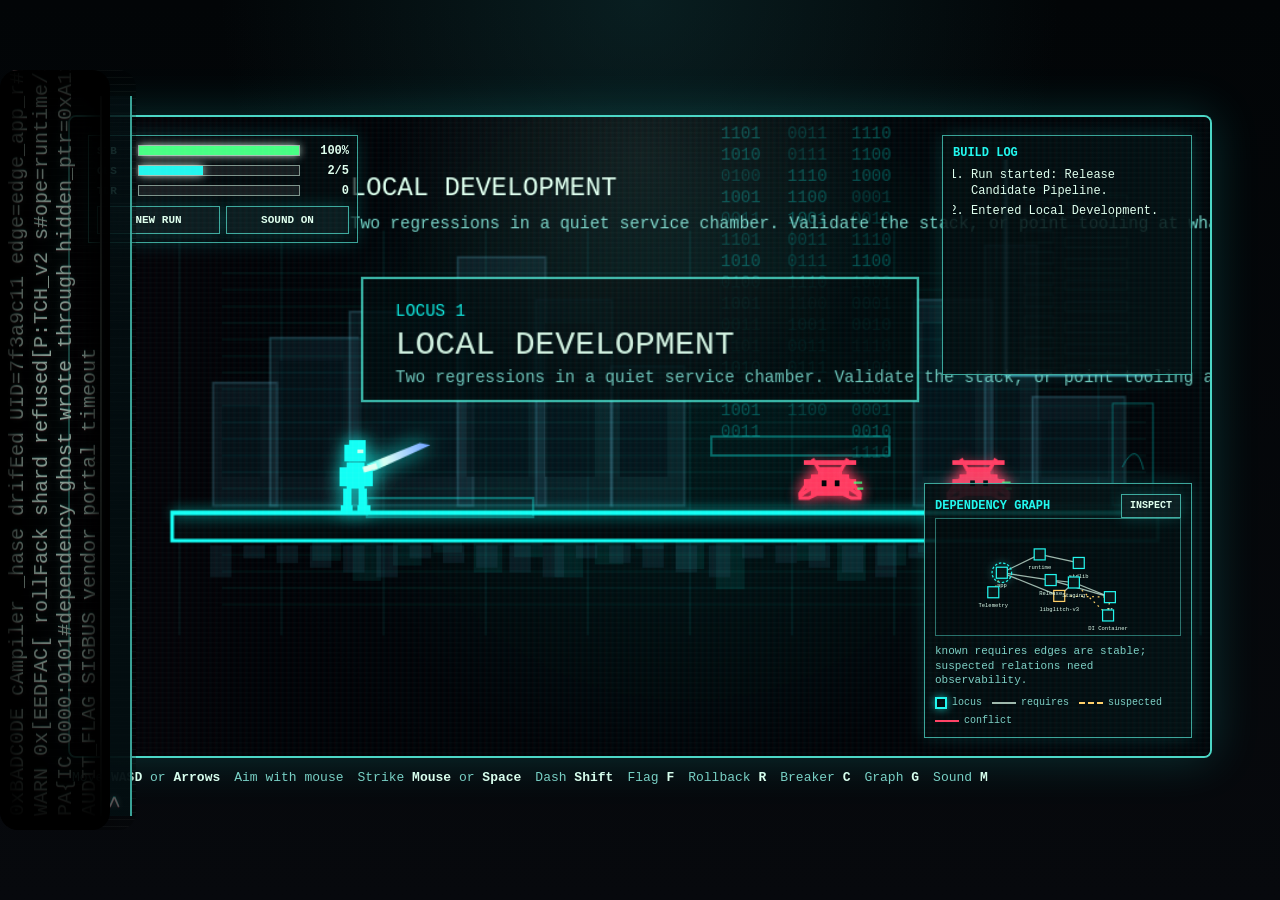
==== index.html @ 36b99f3a "carousel/console-feel work" ====
<!doctype html>
<html lang="en">
  <head>
    <meta charset="utf-8">
    <meta name="viewport" content="width=device-width, initial-scale=1">
    <title>Dependency Hell: First Slice</title>
    <link rel="stylesheet" href="./styles/game.css">
  </head>
  <body>
    <aside class="side-error-rail" aria-hidden="true">
      <div class="side-error-lines">
        <span>0xDEADBEEF 000 0100 SEGFAULT (SIGSEGV) at PTR exception *0A000000 BITBLT_23ff</span>
        <span>NULL_POINTER Exception *0A000000 UID0 H4X0R:'kill -9' stacktrace=5m45h3d1</span>
        <span>0xC4F3B4B3 0x0031337 core dump heap walk unstable module=libglitch_v3</span>
        <span>CRITICAL_ERROR![STACK_5m45h3d1] </span>
      </div>
      <div class="side-error-prompt">safe_mode&gt;</div>
    </aside>
    <main class="shell" aria-label="Dependency Hell first playable slice">
      <section class="stage">
        <canvas id="game" width="960" height="540" aria-label="Side-view combat room"></canvas>
        <div class="scanlines" aria-hidden="true"></div>

        <aside class="log-panel" aria-label="Run event log">
          <div class="panel-title">BUILD LOG</div>
          <ol id="eventLog"></ol>
        </aside>

        <section class="hud" aria-label="Run state">
          <div class="meter">
            <span title="Stability">STB</span>
            <div class="track"><i id="stabilityBar"></i></div>
            <b id="stabilityValue">100%</b>
          </div>
          <div class="meter info">
            <span title="Observability">OBS</span>
            <div class="track"><i id="observabilityBar"></i></div>
            <b id="observabilityValue">2</b>
          </div>
          <div class="meter debt">
            <span title="Technical Debt Ratio">TDR</span>
            <div class="track"><i id="debtBar"></i></div>
            <b id="debtValue">0</b>
          </div>
          <div class="hud-buttons">
            <button id="restartButton" type="button" title="Start a new run">NEW RUN</button>
            <button id="muteButton" type="button" title="Toggle sound (M)" aria-pressed="false">SOUND ON</button>
          </div>
        </section>

        <aside class="graph-card" aria-label="Dependency graph">
          <div class="panel-row">
            <div class="panel-title">DEPENDENCY GRAPH</div>
            <button id="graphInspectButton" type="button" title="Inspect graph">INSPECT</button>
          </div>
          <svg id="graphSvg" viewBox="0 0 280 190" role="img" aria-label="Current dependency graph"></svg>
          <p id="graphCaption">app requires runtime. unknown edge suspected.</p>
          <div class="graph-legend compact" aria-label="Graph visual key">
            <span><i class="legend-node current"></i>locus</span>
            <span><i class="legend-edge requires"></i>requires</span>
            <span><i class="legend-edge suspected"></i>suspected</span>
            <span><i class="legend-edge conflicts"></i>conflict</span>
          </div>
        </aside>

        <section id="graphOverlay" class="overlay hidden" aria-label="Graph inspection">
          <div class="graph-frame">
            <header class="graph-header">
              <div>
                <p class="kicker">PAUSED GRAPH VIEW</p>
                <h1>Graph Trace</h1>
              </div>
              <button id="graphCloseButton" type="button">CLOSE</button>
            </header>
            <div class="graph-legend" aria-label="Graph relation visual key">
              <span><i class="legend-node current"></i>current locus</span>
              <span><i class="legend-node risk"></i>risky node</span>
              <span><i class="legend-node hazard"></i>incident node</span>
              <span><i class="legend-edge requires"></i>requires</span>
              <span><i class="legend-edge observes"></i>observes</span>
              <span><i class="legend-edge patches"></i>patches</span>
              <span><i class="legend-edge flags"></i>flags</span>
              <span><i class="legend-edge pins"></i>pins</span>
              <span><i class="legend-edge isolates"></i>isolates</span>
              <span><i class="legend-edge infects"></i>infects</span>
              <span><i class="legend-edge suspected"></i>suspected</span>
              <span><i class="legend-edge hidden"></i>hidden</span>
              <span><i class="legend-edge conflicts"></i>conflict</span>
            </div>
            <div class="graph-inspector">
              <svg id="pauseGraphSvg" viewBox="0 0 280 190" role="img" aria-label="Inspectable dependency graph"></svg>
              <aside id="graphDetails" class="graph-details" aria-live="polite">
                <h2>Select a node or edge.</h2>
                <p>Click graph entities to inspect relation, visibility, tags, and matching run-log facts.</p>
              </aside>
            </div>
          </div>
        </section>

        <section id="routeOverlay" class="overlay hidden" aria-label="Route selection">
          <div class="route-frame">
            <header>
              <p class="kicker">GRAPH ROUTE</p>
              <h1>Select next locus.</h1>
              <p id="routePrompt">Choose an exit through the dependency topology.</p>
            </header>
            <div class="route-layout">
              <svg id="routeGraphSvg" viewBox="0 0 280 190" role="img" aria-label="Route map"></svg>
              <div id="routeChoices" class="route-choices"></div>
            </div>
          </div>
        </section>

        <section id="incidentOverlay" class="overlay hidden" aria-label="Incident triage">
          <div class="route-frame">
            <header>
              <p class="kicker">INCIDENT TRIAGE</p>
              <h1 id="incidentTitle">Incident</h1>
              <p id="incidentBlurb">A consequence arrived.</p>
            </header>
            <div id="incidentChoices" class="route-choices"></div>
          </div>
        </section>

        <section id="choiceOverlay" class="overlay hidden" aria-label="Package selection">
          <div class="choice-frame">
            <div class="choice-titlebar">
              <span class="ct-dot" aria-hidden="true"></span>
              <span class="ct-path"><b>libglitch-v3</b> :: upgrade shell</span>
              <span class="ct-pad" id="choicePad"><i aria-hidden="true"></i>PAD</span>
            </div>
            <div class="choice-header">
              <p class="kicker">&gt; UPGRADE PATH</p>
              <h1>Select one package to patch libglitch-v3.</h1>
              <p id="choicePrompt">Cycle packages to preview each graph mutation. The graph keeps the receipt.</p>
            </div>
            <div class="choice-layout">
              <aside class="choice-graph" aria-label="Package graph preview">
                <div class="panel-title">MUTATION PREVIEW</div>
                <svg id="choiceGraphSvg" viewBox="0 0 280 190" role="img" aria-label="Previewed package mutation"></svg>
                <p id="choiceGraphCaption">Cycle a package to preview its graph mutation.</p>
                <div class="graph-legend compact" aria-label="Preview visual key">
                  <span><i class="legend-edge preview"></i>new relation</span>
                  <span><i class="legend-node preview"></i>new node</span>
                  <span><i class="legend-edge suspected"></i>suspected</span>
                  <span><i class="legend-edge conflicts"></i>conflict</span>
                </div>
              </aside>
              <div class="carousel-col">
                <div class="rail-top">
                  <span class="pill">
                    <button class="chev" id="choiceChevL" type="button" aria-label="Previous package">&#9666;</button>
                    <span><span class="cur" id="choicePillCur">01</span> / <span id="choicePillTot">04</span></span>
                    <button class="chev" id="choiceChevR" type="button" aria-label="Next package">&#9656;</button>
                    <span class="dots" id="choiceDots" aria-hidden="true"></span>
                  </span>
                </div>
                <div class="carousel-stage" id="choiceStage">
                  <button class="c-arrow l" id="choiceArrowL" type="button" aria-label="Previous">&#9666;</button>
                  <button class="c-arrow r" id="choiceArrowR" type="button" aria-label="Next">&#9656;</button>
                  <div id="packageChoices" class="choices" role="listbox" aria-label="Offered packages"></div>
                </div>
                <div class="choice-legend" aria-hidden="true">
                  <span class="k g-x"><i class="glyph">&#10005;</i> INSTALL</span>
                  <span class="k g-t"><i class="glyph">&#9651;</i> READ</span>
                  <span class="k"><i class="glyph lr">L1/R1</i> CYCLE</span>
                  <span class="keys">&#8592; &#8594; &nbsp;&middot;&nbsp; Enter &nbsp;&middot;&nbsp; I</span>
                </div>
              </div>
            </div>
          </div>
        </section>

        <section id="reportOverlay" class="overlay hidden" aria-label="Mini postmortem">
          <div class="report-frame">
            <p class="kicker" id="reportKicker">MINI POSTMORTEM</p>
            <h1 id="reportTitle">Build failed.</h1>
            <div id="reportBody" class="report-body"></div>
            <button id="reportRestartButton" type="button">NEW RUN</button>
          </div>
        </section>
      </section>

      <footer class="controls">
        <span>Move <b>WASD</b> or <b>Arrows</b></span>
        <span>Aim with mouse</span>
        <span>Strike <b>Mouse</b> or <b>Space</b></span>
        <span>Dash <b>Shift</b></span>
        <span>Flag <b>F</b></span>
        <span>Rollback <b>R</b></span>
        <span>Breaker <b>C</b></span>
        <span>Graph <b>G</b></span>
        <span>Sound <b>M</b></span>
      </footer>
    </main>
    <script src="./scripts/constants.js"></script>
    <script src="./scripts/content.js"></script>
    <script src="./scripts/run-state.js"></script>
    <script src="./scripts/utils.js"></script>
    <script src="./scripts/reports.js"></script>
    <script src="./scripts/effects.js"></script>
    <script src="./scripts/graph.js"></script>
    <script src="./scripts/audio.js"></script>
    <script src="./scripts/game.js"></script>
  </body>
</html>
---- styles/game.css ----
:root {
  color-scheme: dark;
  --bg: #07090d;
  --panel: rgba(3, 14, 17, 0.86);
  --ink: #dfffee;
  --muted: #7ccfc4;
  --cyan: #20f7ee;
  --green: #46ff83;
  --amber: #ffcf66;
  --red: #ff4265;
  --dkgray: #555555;
  --select: #ffffff;
  --line: rgba(93, 255, 235, 0.62);
  --tube: rgba(2, 5, 7, 0.72);
  --glass: rgba(220, 255, 245, 0.08);
  --font: "Courier New", Courier, monospace;
}

* {
  box-sizing: border-box;
}

body {
  min-height: 100vh;
  margin: 0;
  display: grid;
  place-items: center;
  background:
    radial-gradient(circle at 50% 0%, rgba(23, 83, 86, 0.32), transparent 38%),
    linear-gradient(180deg, #020507, var(--bg));
  color: var(--ink);
  font-family: var(--font);
}

.side-error-rail {
  pointer-events: none;
  position: fixed;
  left: max(0px, calc(50vw - min(1180px, 100vw) / 2 + 16px - 136px));
  top: 50%;
  z-index: 1;
  width: 136px;
  height: min(760px, 88vh); 
  transform: translateY(-50%);
  overflow: hidden;
  color: rgba(223, 255, 238, 0.9);
  text-shadow:
    0 0 7px rgba(223, 255, 238, 0.22),
    -1px 0 rgba(255, 66, 101, 0.18),
    1px 0 rgba(32, 247, 238, 0.18);
  animation: side-rail-sync 4.8s steps(2, end) infinite;
}

.side-error-lines {
  position: absolute;
  inset: 0;
  overflow: hidden;
  background:
    linear-gradient(90deg, rgba(0, 0, 0, 0.9), rgba(0, 0, 0, 0.22) 88%),
    repeating-linear-gradient(180deg, rgba(223, 255, 238, 0.05) 0, rgba(223, 255, 238, 0.05) 1px, transparent 1px, transparent 7px);
}

.side-error-lines span,
.side-error-prompt {
  position: absolute;
  left: 0;
  top: 0;
  display: block;
  width: 720px;
  font: 20px/1 var(--font);
  transform-origin: left top;
  transform: rotate(-90deg);
  white-space: nowrap;
}

.side-error-lines span {
  animation: side-log-crawl 0.92s linear infinite;
}

.side-error-lines span:nth-child(1) {
  left: 8px;
  top: calc(100% - 14px);
}

.side-error-lines span:nth-child(2) {
  left: 32px;
  top: calc(100% - 14px);
}

.side-error-lines span:nth-child(3) {
  left: 56px;
  top: calc(100% - 14px);
}

.side-error-lines span:nth-child(4) {
  left: 80px;
  top: calc(100% - 14px);
}

.side-error-prompt {
  left: 100px;
  top: calc(100% - 14px);
  width: min(720px, calc(88vh - 16px));
  padding: 4px 8px;
  border-top: 2px solid rgba(223, 255, 238, 0.76);
  border-bottom: 2px solid var(--line); 
  background:
    linear-gradient(90deg, rgba(3, 14, 17, 0.96), rgba(3, 14, 17, 0.8)),
    repeating-linear-gradient(90deg, rgba(223, 255, 238, 0.08) 0, rgba(223, 255, 238, 0.08) 1px, transparent 1px, transparent 9px);
  color: var(--dkgray);
}

.side-error-rail {
  /* existing rules... */
  border-radius: 18px;
  overflow: hidden;
}

.side-error-rail::after {
  content: "";
  position: absolute;
  inset: 0px 26px  0 0;
  z-index: 3;
  pointer-events: none;
  border-radius: inherit;
  background:
    radial-gradient(ellipse at 0% 0%, rgba(0, 0, 0, 1) 0 2%, rgba(0, 0, 0, 0.7) 2%, transparent 42%),
    radial-gradient(ellipse at 100% 0%, rgba(0, 0, 0, 1) 0 2%, rgba(0, 0, 0, 0.7) 2%, transparent 42%),
    radial-gradient(ellipse at 0% 100%, rgba(0, 0, 0, 1) 0 1%, rgba(0, 0, 0, 0.74) 4%, transparent 46%),
    radial-gradient(ellipse at 100% 100%, rgba(0, 0, 0, 1) 0 1%, rgba(0, 0, 0, 0.74) 5%, transparent 46%),
    linear-gradient(90deg, rgba(0, 0, 0, 0.72), transparent 22%, transparent 74%, rgba(0, 0, 0, 0.88)),
    linear-gradient(180deg, rgba(0, 0, 0, 0.72), transparent 18%, transparent 78%, rgba(0, 0, 0, 0.92)),
    rgba(0, 0, 0, 0.28);
  box-shadow:
    inset 0 0 26px rgba(0, 0, 0, 0.95),
    inset 0 0 72px rgba(0, 0, 0, 0.62);
}

@keyframes side-log-crawl {
  0% {
    transform: rotate(-90deg) translateX(0);
  }
  82% {
    transform: rotate(-90deg) translateX(-2px);
  }
  100% {
    transform: rotate(-90deg) translateX(-5px);
  }
}

@keyframes side-rail-sync {
  0%, 92%, 100% {
    opacity: 0.92;
    filter: none;
  }
  93% {
    opacity: 0.82;
    filter: brightness(1.35) contrast(1.2);
  }
  96% {
    opacity: 0.98;
    filter: hue-rotate(8deg);
  }
}

button {
  min-height: 40px;
  border: 1px solid var(--line);
  background: rgba(11, 30, 32, 0.96);
  color: var(--ink);
  font: 700 13px var(--font);
  letter-spacing: 0;
  cursor: pointer;
  box-shadow: 0 0 16px rgba(32, 247, 238, 0.18);
}

button:focus-visible {
  outline: 2px solid var(--amber);
  outline-offset: 2px;
}

.shell {
  width: min(1180px, 100vw);
  padding: 18px;
}

.stage {
  position: relative;
  aspect-ratio: 16 / 9;
  overflow: hidden;
  isolation: isolate;
  border: 2px solid rgba(91, 255, 235, 0.84);
  border-radius: 8px;
  background:
    radial-gradient(ellipse at 50% 48%, rgba(13, 31, 32, 0.7), rgba(2, 4, 5, 0.98) 70%),
    #020405;
  box-shadow:
    inset 0 0 42px rgba(0, 0, 0, 0.72),
    inset 0 0 0 1px rgba(223, 255, 238, 0.24),
    0 0 48px rgba(32, 247, 238, 0.18);
}

.stage::before,
.stage::after {
  content: "";
  pointer-events: none;
  position: absolute;
  inset: 0;
}

.stage::before {
  z-index: 28;
  background:
    radial-gradient(ellipse at 50% 6%, rgba(223, 255, 238, 0.08), transparent 32%),
    radial-gradient(ellipse at center, transparent 46%, rgba(0, 0, 0, 0.6) 100%);
  mix-blend-mode: screen;
}

.stage::after {
  z-index: 29;
  background:
    linear-gradient(90deg, rgba(255, 47, 85, 0.025), transparent 18%, transparent 82%, rgba(32, 247, 238, 0.025)),
    repeating-linear-gradient(
      90deg,
      rgba(255, 0, 0, 0.022) 0,
      rgba(255, 0, 0, 0.022) 1px,
      rgba(0, 255, 255, 0.018) 2px,
      rgba(0, 255, 255, 0.018) 3px,
      transparent 4px,
      transparent 6px
    );
  mix-blend-mode: screen;
  opacity: 0.68;
}

#game {
  display: block;
  width: 100%;
  height: 100%;
  filter: contrast(1.04) saturate(1.06);
}

.scanlines {
  pointer-events: none;
  position: absolute;
  inset: 0;
  z-index: 27;
  background: repeating-linear-gradient(
    180deg,
    rgba(223, 255, 238, 0.045) 0,
    rgba(223, 255, 238, 0.045) 1px,
    transparent 2px,
    transparent 5px
  );
  mix-blend-mode: screen;
  opacity: 0.38;
}

.hud,
.log-panel,
.graph-card {
  position: absolute;
  z-index: 4;
  border: 1px solid var(--line);
  background: var(--panel);
  box-shadow: 0 0 18px rgba(32, 247, 238, 0.16);
}

.hud {
  top: 18px;
  left: 18px;
  width: min(270px, calc(100% - 36px));
  display: grid;
  grid-template-columns: 1fr;
  gap: 6px;
  padding: 8px;
  align-items: stretch;
  background: rgba(3, 14, 17, 0.7);
}

.meter {
  min-width: 0;
  display: grid;
  grid-template-columns: 34px minmax(0, 1fr) 42px;
  gap: 7px;
  align-items: center;
}

.meter span {
  color: var(--muted);
  font-size: 11px;
  font-weight: 700;
}

.meter b {
  font-size: 12px;
  text-align: right;
}

.track {
  height: 11px;
  border: 1px solid rgba(223, 255, 238, 0.52);
  background: rgba(255, 255, 255, 0.08);
}

.track i {
  display: block;
  width: 50%;
  height: 100%;
  background: var(--green);
  box-shadow: 0 0 10px currentColor;
}

.info .track i {
  background: var(--cyan);
}

.debt .track i {
  background: var(--amber);
}

.hud-buttons {
  display: grid;
  grid-template-columns: 1fr 1fr;
  gap: 6px;
}

.hud button {
  min-height: 28px;
  margin-top: 2px;
  font-size: 11px;
}

#muteButton[aria-pressed="true"] {
  color: var(--muted);
  border-color: rgba(124, 207, 196, 0.5);
  box-shadow: none;
}

.log-panel {
  top: 18px;
  right: 18px;
  width: 250px;
  max-width: 30%;
  height: 240px;
  padding: 10px;
}

.panel-title,
.kicker {
  margin: 0 0 8px;
  color: var(--cyan);
  font-size: 12px;
  font-weight: 700;
}

.panel-row {
  display: flex;
  align-items: center;
  justify-content: space-between;
  gap: 10px;
}

.panel-row .panel-title {
  margin-bottom: 0;
}

#graphInspectButton {
  min-height: 24px;
  padding: 0 8px;
  font-size: 10px;
}

#eventLog {
  height: 190px;
  margin: 0;
  padding-left: 18px;
  overflow: hidden;
  color: var(--ink);
  font-size: 12px;
  line-height: 1.32;
}

#eventLog li {
  margin-bottom: 5px;
}

.graph-card {
  right: 18px;
  bottom: 18px;
  width: 268px;
  padding: 10px;
}

#graphSvg,
#choiceGraphSvg {
  display: block;
  width: 100%;
  height: 118px;
  background: rgba(0, 10, 13, 0.74);
  border: 1px solid rgba(93, 255, 235, 0.42);
  cursor: zoom-in;
}

#choiceGraphSvg {
  height: 240px;
  cursor: default;
}

#graphCaption {
  min-height: 30px;
  margin: 8px 0 0;
  color: var(--muted);
  font-size: 11px;
  line-height: 1.35;
}

.edge {
  stroke: rgba(223, 255, 238, 0.64);
  stroke-width: 2;
}

.edge.requires {
  stroke: rgba(223, 255, 238, 0.7);
}

.edge.observes {
  stroke: var(--cyan);
  stroke-dasharray: 2 4;
}

.edge.conflicts {
  stroke: var(--red);
  stroke-dasharray: 6 5;
  filter:
    drop-shadow(0 0 3px rgba(255, 66, 101, 0.9))
    drop-shadow(0 0 12px rgba(255, 66, 101, 0.34));
}

.edge.suspected {
  stroke: var(--amber);
  stroke-dasharray: 3 6;
}

.edge.hidden {
  opacity: 0;
}

.edge-current {
  pointer-events: none;
  stroke: var(--cyan);
  stroke-width: 7;
  opacity: 0.5;
  filter:
    drop-shadow(0 0 5px rgba(32, 247, 238, 0.9))
    drop-shadow(0 0 14px rgba(255, 255, 255, 0.28));
}

.edge.patches {
  stroke: var(--green);
}

.edge.pins {
  stroke: var(--blue);
  stroke-dasharray: 1 5;
}

.edge.isolates {
  stroke: var(--cyan);
  stroke-width: 4;
  stroke-dasharray: 10 5 2 5;
}

.edge.infects {
  stroke: var(--red);
  stroke-dasharray: 2 3;
}

.edge.flags,
.edge.flagged {
  stroke: var(--green);
  stroke-dasharray: 8 4;
}

.edge.flagged {
  stroke-width: 5;
  filter:
    drop-shadow(0 0 5px rgba(70, 255, 131, 0.9))
    drop-shadow(0 0 14px rgba(70, 255, 131, 0.34));
}

.edge.selected {
  stroke: var(--select);
  stroke-width: 4;
  filter:
    drop-shadow(0 0 4px rgba(255, 255, 255, 0.9))
    drop-shadow(0 0 12px rgba(255, 255, 255, 0.42));
}

.edge.preview {
  stroke: var(--amber);
  stroke-dasharray: 2 5;
  stroke-width: 3;
  filter:
    drop-shadow(0 0 5px rgba(255, 207, 102, 0.82))
    drop-shadow(0 0 14px rgba(255, 207, 102, 0.42));
}

.edge-hit {
  cursor: pointer;
  opacity: 0;
  stroke: transparent;
  stroke-width: 14;
}

.node {
  fill: #061315;
  stroke: var(--cyan);
  stroke-width: 2;
  cursor: pointer;
}

.node-current-ring {
  pointer-events: none;
  fill: transparent;
  stroke: var(--cyan);
  stroke-width: 2;
  stroke-dasharray: 4 3;
  opacity: 0.96;
  filter:
    drop-shadow(0 0 5px rgba(32, 247, 238, 0.92))
    drop-shadow(0 0 12px rgba(255, 255, 255, 0.3));
}

.node.risk {
  stroke: var(--amber);
}

.node.hazard {
  stroke: var(--red);
  filter: drop-shadow(0 0 7px var(--red));
}

.node.flagged {
  stroke: var(--green);
  stroke-width: 4;
  filter:
    drop-shadow(0 0 5px rgba(70, 255, 131, 0.95))
    drop-shadow(0 0 14px rgba(70, 255, 131, 0.38));
}

.node.selected {
  stroke: var(--select);
  stroke-width: 4;
  filter:
    drop-shadow(0 0 4px rgba(255, 255, 255, 0.95))
    drop-shadow(0 0 14px rgba(255, 255, 255, 0.45));
}

.edge.selected.flagged,
.node.selected.flagged {
  stroke: var(--green);
  filter:
    drop-shadow(0 0 5px rgba(70, 255, 131, 0.95))
    drop-shadow(0 0 14px rgba(255, 255, 255, 0.34));
}

.node.preview {
  stroke: var(--amber);
  stroke-dasharray: 3 3;
  stroke-width: 3;
  filter:
    drop-shadow(0 0 5px rgba(255, 207, 102, 0.9))
    drop-shadow(0 0 14px rgba(255, 207, 102, 0.48));
}

.node-label {
  fill: var(--ink);
  font: 9px var(--font);
  text-anchor: middle;
}

.edge-label {
  fill: var(--muted);
  paint-order: stroke;
  stroke: rgba(0, 8, 10, 0.9);
  stroke-width: 3px;
  font: 8px var(--font);
  text-anchor: middle;
  text-transform: uppercase;
  pointer-events: none;
}

.edge-label.conflicts,
.edge-label.infects {
  fill: var(--red);
}

.edge-label.suspected,
.edge-label.preview {
  fill: var(--amber);
}

.edge-label.patches,
.edge-label.flags {
  fill: var(--green);
}

.overlay {
  position: absolute;
  inset: 0;
  z-index: 10;
  display: grid;
  place-items: center;
  padding: 24px;
  /* No scanline texture over live UI text (console-feel rule NO-TEXTURE-OVER-LIVE-TEXT). */
  background: linear-gradient(90deg, rgba(0, 8, 10, 0.93), rgba(0, 8, 10, 0.74));
}

#graphOverlay {
  z-index: 12;
}

.hidden {
  display: none;
}

.choice-frame,
.report-frame,
.graph-frame,
.route-frame {
  width: min(850px, 94vw);
  max-height: calc(100% - 32px);
  overflow: auto;
  border: 2px solid rgba(223, 255, 238, 0.86);
  background:
    linear-gradient(180deg, rgba(10, 28, 29, 0.96), rgba(2, 8, 10, 0.96)),
    rgba(5, 18, 19, 0.95);
  padding: 24px;
  box-shadow: 0 0 34px rgba(255, 207, 102, 0.22);
}

.choice-frame {
  width: min(1080px, 94vw);
}

.choice-frame h1,
.report-frame h1,
.graph-frame h1,
.route-frame h1 {
  margin: 0 0 10px;
  font-size: clamp(22px, 3vw, 34px);
  letter-spacing: 0;
}

.choice-frame p,
.report-frame p,
.graph-frame p,
.route-frame p {
  line-height: 1.45;
}

.graph-frame {
  width: min(980px, 94vw);
}

.graph-header {
  display: flex;
  align-items: start;
  justify-content: space-between;
  gap: 18px;
}

.graph-inspector {
  display: grid;
  grid-template-columns: minmax(0, 1.35fr) minmax(260px, 0.65fr);
  gap: 18px;
  margin-top: 10px;
}

#pauseGraphSvg {
  width: 100%;
  min-height: 430px;
  background: rgba(0, 10, 13, 0.74);
  border: 1px solid rgba(93, 255, 235, 0.42);
}

.graph-legend {
  display: flex;
  flex-wrap: wrap;
  gap: 8px 12px;
  margin: 10px 0 0;
  color: var(--muted);
  font-size: 11px;
  line-height: 1;
}

.graph-legend.compact {
  gap: 6px 10px;
  margin-top: 9px;
  font-size: 10px;
}

.graph-legend span {
  display: inline-flex;
  align-items: center;
  gap: 5px;
}

.legend-edge,
.legend-node {
  display: inline-block;
  width: 24px;
  height: 12px;
  position: relative;
}

.legend-edge::before {
  content: "";
  position: absolute;
  left: 0;
  right: 0;
  top: 5px;
  border-top: 2px solid rgba(223, 255, 238, 0.7);
}

.legend-node {
  width: 12px;
  border: 2px solid var(--cyan);
  background: rgba(3, 14, 17, 0.9);
}

.legend-node.current {
  border-style: dashed;
  box-shadow: 0 0 8px rgba(32, 247, 238, 0.7);
}

.legend-node.risk,
.legend-node.preview {
  border-color: var(--amber);
}

.legend-node.hazard {
  border-color: var(--red);
}

.legend-edge.observes::before,
.legend-edge.suspected::before,
.legend-edge.preview::before,
.legend-edge.pins::before,
.legend-edge.infects::before {
  border-top-style: dashed;
}

.legend-edge.requires::before {
  border-color: rgba(223, 255, 238, 0.7);
}

.legend-edge.observes::before,
.legend-edge.isolates::before {
  border-color: var(--cyan);
}

.legend-edge.patches::before,
.legend-edge.flags::before {
  border-color: var(--green);
}

.legend-edge.suspected::before,
.legend-edge.preview::before {
  border-color: var(--amber);
}

.legend-edge.conflicts::before,
.legend-edge.infects::before {
  border-color: var(--red);
}

.legend-edge.hidden::before {
  border-color: rgba(223, 255, 238, 0.32);
  border-top-style: dotted;
}

.legend-edge.isolates::before {
  border-top-width: 4px;
}

#pauseGraphSvg .node-label {
  font-size: 11px;
}

.route-frame {
  width: min(920px, 94vw);
}

.route-layout {
  display: grid;
  grid-template-columns: minmax(0, 1.1fr) minmax(280px, 0.9fr);
  gap: 18px;
  margin-top: 18px;
}

#routeGraphSvg {
  width: 100%;
  min-height: 330px;
  background: rgba(0, 10, 13, 0.74);
  border: 1px solid rgba(93, 255, 235, 0.42);
}

#routeGraphSvg .node-label {
  font-size: 10px;
}

.route-choices {
  display: grid;
  gap: 12px;
  align-content: start;
}

.route-card {
  min-height: 122px;
  padding: 14px;
  border: 1px solid rgba(223, 255, 238, 0.62);
  background: rgba(12, 34, 35, 0.92);
  text-align: left;
}

.route-card:hover,
.route-card:focus-visible {
  border-color: var(--amber);
  box-shadow: 0 0 22px rgba(255, 207, 102, 0.22);
}

.incident-card {
  min-height: 108px;
  padding: 14px;
  border: 1px solid rgba(255, 207, 102, 0.6);
  background: rgba(30, 20, 12, 0.92);
  text-align: left;
}

.incident-card:hover,
.incident-card:focus-visible {
  border-color: var(--red);
  box-shadow: 0 0 22px rgba(255, 66, 101, 0.22);
}

.incident-card h2 {
  margin: 0 0 8px;
  color: var(--amber);
  font-size: 16px;
}

.incident-card p {
  margin: 6px 0;
  color: var(--ink);
  font-size: 12px;
  line-height: 1.35;
}

.incident-card .consequence {
  color: var(--muted);
}

.route-card h2 {
  margin: 0 0 10px;
  color: var(--ink);
  font-size: 17px;
}

.route-card p {
  margin: 7px 0;
  color: var(--ink);
  font-size: 12px;
  line-height: 1.35;
}

.graph-details {
  min-height: 430px;
  padding: 14px;
  border: 1px solid rgba(93, 255, 235, 0.48);
  background: rgba(3, 14, 17, 0.74);
  overflow: auto;
}

.graph-details h2 {
  margin: 0 0 10px;
  color: var(--ink);
  font-size: 18px;
}

.graph-details h3 {
  margin: 16px 0 6px;
  color: var(--cyan);
  font-size: 13px;
}

.graph-details p {
  margin: 6px 0;
  color: var(--ink);
  font-size: 13px;
}

.graph-details ul {
  margin: 6px 0 0;
  padding-left: 18px;
  color: var(--muted);
  font-size: 12px;
  line-height: 1.4;
}

.choices {
  display: grid;
  grid-template-columns: repeat(auto-fit, minmax(190px, 1fr));
  gap: 14px;
  margin-top: 20px;
}

.choice-layout {
  display: grid;
  grid-template-columns: minmax(260px, 0.9fr) minmax(0, 1.45fr);
  gap: 18px;
  margin-top: 18px;
  align-items: start;
}

.choice-layout .choices {
  grid-template-columns: repeat(2, minmax(210px, 1fr));
  margin-top: 0;
}

.choice-graph {
  min-height: 100%;
  padding: 14px;
  border: 1px solid rgba(93, 255, 235, 0.48);
  background: rgba(0, 10, 13, 0.78);
}

#choiceGraphCaption {
  min-height: 46px;
  margin: 10px 0 0;
  color: var(--ink);
  font-size: 12px;
  line-height: 1.35;
}

.package-card {
  min-height: 238px;
  padding: 14px;
  border: 1px solid rgba(223, 255, 238, 0.62);
  background:
    linear-gradient(180deg, rgba(12, 34, 35, 0.96), rgba(3, 14, 17, 0.96));
  text-align: left;
  display: grid;
  grid-template-columns: 54px minmax(0, 1fr);
  gap: 10px 12px;
  align-content: start;
}

.package-card:hover,
.package-card:focus-visible,
.package-card.previewing {
  border-color: var(--amber);
  box-shadow: 0 0 22px rgba(255, 207, 102, 0.22);
}

.package-icon {
  width: 54px;
  height: 54px;
  display: grid;
  place-items: center;
  border: 2px solid var(--amber);
  color: var(--amber);
  background: rgba(255, 207, 102, 0.08);
  font-size: 12px;
  font-weight: 700;
  box-shadow: inset 0 0 14px rgba(255, 207, 102, 0.14);
}

.package-copy {
  display: grid;
  align-content: center;
  min-width: 0;
}

.package-name {
  color: var(--ink);
  font-size: 17px;
  font-weight: 700;
}

.package-kind {
  color: var(--muted);
  font-size: 11px;
  text-transform: uppercase;
}

.package-card p {
  grid-column: 1 / -1;
  margin: 7px 0;
  color: var(--ink);
  font-size: 12px;
  line-height: 1.35;
}

.preview-copy {
  color: var(--muted);
}

.effect-row {
  grid-column: 1 / -1;
  display: flex;
  flex-wrap: wrap;
  gap: 6px;
  margin-top: 4px;
}

.effect-badge {
  padding: 3px 6px;
  border: 1px solid rgba(124, 207, 196, 0.52);
  color: var(--muted);
  background: rgba(0, 10, 13, 0.65);
  font-size: 11px;
}

.effect-badge.conflicts,
.effect-badge.debt {
  border-color: rgba(255, 66, 101, 0.62);
  color: var(--red);
}

.effect-badge.patches,
.effect-badge.flags,
.effect-badge.tool {
  border-color: rgba(70, 255, 131, 0.62);
  color: var(--green);
}

.effect-badge.observes,
.effect-badge.observability,
.effect-badge.reveal {
  border-color: rgba(32, 247, 238, 0.62);
  color: var(--cyan);
}

.effect-badge.node,
.effect-badge.requires {
  border-color: rgba(255, 207, 102, 0.62);
  color: var(--amber);
}

.tag-row {
  grid-column: 1 / -1;
  display: flex;
  flex-wrap: wrap;
  gap: 6px;
  margin-top: 12px;
}

.tag {
  padding: 3px 6px;
  border: 1px solid rgba(124, 207, 196, 0.52);
  color: var(--muted);
  font-size: 11px;
}

.report-body {
  display: grid;
  gap: 12px;
  margin: 16px 0 20px;
  font-size: 14px;
  line-height: 1.45;
}

.report-body ul {
  margin: 6px 0 0;
  padding-left: 20px;
}

.controls {
  display: flex;
  flex-wrap: wrap;
  gap: 14px;
  padding: 12px 4px 0;
  color: var(--muted);
  font-size: 13px;
}

.controls b {
  color: var(--ink);
}

@media (max-width: 820px) {
  .shell {
    padding: 8px;
  }

  .stage {
    min-height: 640px;
    aspect-ratio: auto;
  }

  .hud {
    width: min(270px, calc(100% - 36px));
  }

  .log-panel {
    top: 148px;
    left: 18px;
    right: auto;
    width: 230px;
    max-width: calc(100% - 36px);
  }

  .graph-card {
    width: min(290px, calc(100% - 36px));
  }

  .overlay {
    padding: 10px;
  }

  .choice-frame,
  .report-frame,
  .graph-frame,
  .route-frame {
    width: min(100%, calc(100vw - 20px));
    max-height: calc(100% - 20px);
    padding: 16px;
  }

  .choice-frame h1,
  .report-frame h1,
  .graph-frame h1,
  .route-frame h1 {
    font-size: clamp(20px, 6vw, 28px);
  }

  .choices {
    grid-template-columns: 1fr;
  }

  .graph-inspector {
    grid-template-columns: 1fr;
  }

  .choice-layout,
  .route-layout {
    grid-template-columns: 1fr;
  }

  .choice-layout .choices {
    grid-template-columns: 1fr;
  }

  .choice-graph {
    padding: 10px;
  }

  #choiceGraphSvg {
    height: 200px;
    min-height: 200px;
  }

  #choiceGraphCaption {
    min-height: 0;
    font-size: 11px;
  }

  #pauseGraphSvg,
  #routeGraphSvg,
  .graph-details {
    min-height: 290px;
  }

  .carousel-stage {
    height: 340px;
  }

  /* titlebar negative margin must match the reduced 16px mobile frame padding */
  .choice-titlebar {
    margin: -16px -16px 16px;
  }

  /* the hero fills most of the narrow stage and scrolls its own overflow so
     wrapped Risk/Preview/tag rows are reachable rather than clipped */
  #packageChoices .package-card.hero {
    width: 88%;
    overflow-y: auto;
  }
}

/* =====================================================================
   Console-feel package carousel — one hero card + peeking neighbors,
   controller-first. Overrides the old equal-grid .choices layout.
   ===================================================================== */
.choice-titlebar {
  display: flex;
  align-items: center;
  gap: 10px;
  margin: -24px -24px 16px;
  padding: 9px 16px;
  border-bottom: 1px solid var(--line);
  background: rgba(0, 10, 13, 0.5);
  font-size: 12px;
  letter-spacing: 0.06em;
  color: var(--muted);
}
.choice-titlebar .ct-dot { width: 8px; height: 8px; border-radius: 50%; background: var(--red); box-shadow: 0 0 8px var(--red); }
.choice-titlebar .ct-path b { color: var(--ink); font-weight: 400; }
.choice-titlebar .ct-pad { margin-left: auto; display: inline-flex; align-items: center; gap: 6px; font-size: 11px; letter-spacing: 0.1em; }
.choice-titlebar .ct-pad i { width: 8px; height: 8px; border-radius: 50%; background: #31413f; transition: background 0.2s, box-shadow 0.2s; }
.choice-titlebar .ct-pad.on { color: var(--green); }
.choice-titlebar .ct-pad.on i { background: var(--green); box-shadow: 0 0 8px var(--green); }

.carousel-col { display: flex; flex-direction: column; min-width: 0; }
.rail-top { display: flex; justify-content: center; margin: 2px 0 12px; }
.pill { display: flex; align-items: center; gap: 9px; font-size: 13px; letter-spacing: 0.12em; color: var(--muted); font-variant-numeric: tabular-nums; }
.pill .cur { color: var(--select); text-shadow: 0 0 10px rgba(255, 255, 255, 0.5); }
.pill .chev { min-height: 0; padding: 0 6px; border: none; background: none; box-shadow: none; color: var(--ink); font-size: 15px; cursor: pointer; transition: opacity 0.15s; }
.pill .chev.dim { opacity: 0.22; cursor: default; }
.dots { display: flex; gap: 6px; margin-left: 4px; }
.dots i { width: 6px; height: 6px; border: 1px solid var(--muted); transform: rotate(45deg); transition: 0.18s; }
.dots i.on { background: var(--select); border-color: var(--select); box-shadow: 0 0 8px rgba(255, 255, 255, 0.6); }

.carousel-stage { position: relative; height: 300px; overflow: hidden; }
.c-arrow {
  position: absolute; top: 50%; transform: translateY(-50%); z-index: 4;
  min-height: 0; padding: 0 6px; border: none; background: none; box-shadow: none;
  color: var(--ink); font-size: 28px; cursor: pointer;
  text-shadow: 0 0 10px rgba(223, 255, 238, 0.5); transition: opacity 0.15s;
}
.c-arrow.l { left: 0; }
.c-arrow.r { right: 0; }
.c-arrow.dim { opacity: 0.16; cursor: default; text-shadow: none; }

/* the track: cards become absolutely-positioned, transform-driven */
#packageChoices { position: absolute; inset: 0; display: block; margin: 0; grid-template-columns: none; }
#packageChoices .package-card {
  position: absolute; top: 0; left: 50%; width: 60%; height: 100%; min-height: 0;
  transition: transform 0.2s cubic-bezier(0.22, 1, 0.36, 1), opacity 0.2s cubic-bezier(0.22, 1, 0.36, 1);
  will-change: transform, opacity;
}
/* hero: the one reserved focus language — white ink, lift, breathe, caret.
   The #id + .hero already out-specifies the old .previewing amber rule, so we
   keep this at specificity (1,2,0) — the same as .punch/.nudge/reduced-motion,
   which must be able to override the breathe animation via source order. */
#packageChoices .package-card.hero { z-index: 3; }
#packageChoices .package-card.hero {
  border-color: var(--select);
  box-shadow: 0 0 0 1px var(--select), 0 0 22px rgba(255, 255, 255, 0.14), inset 0 0 30px rgba(32, 247, 238, 0.05);
  animation: hero-breathe 3s ease-in-out infinite;
}
@keyframes hero-breathe {
  0%, 100% { box-shadow: 0 0 0 1px var(--select), 0 0 14px rgba(255, 255, 255, 0.1), inset 0 0 26px rgba(32, 247, 238, 0.04); }
  50% { box-shadow: 0 0 0 1px var(--select), 0 0 28px rgba(255, 255, 255, 0.2), inset 0 0 34px rgba(32, 247, 238, 0.07); }
}
#packageChoices .package-card.hero::after {
  content: ""; position: absolute; right: 12px; bottom: 12px; width: 8px; height: 14px;
  background: var(--select); box-shadow: 0 0 8px rgba(255, 255, 255, 0.5);
  animation: caret-blink 1.05s steps(1) infinite;
}
@keyframes caret-blink { 0%, 50% { opacity: 1; } 51%, 100% { opacity: 0; } }

/* neighbors: desaturated spines — header only, count legible but never rivaling the hero */
#packageChoices .package-card:not(.hero) { filter: grayscale(0.55) brightness(0.72); border-color: rgba(223, 255, 238, 0.2); cursor: pointer; }
#packageChoices .package-card:not(.hero) p,
#packageChoices .package-card:not(.hero) .effect-row,
#packageChoices .package-card:not(.hero) .tag-row { display: none; }
#packageChoices .package-card:not(.hero):hover { border-color: rgba(223, 255, 238, 0.32); box-shadow: none; }

/* confirm punch + [INSTALLED] stamp; end-stop nudge */
#packageChoices .package-card.punch { animation: card-punch 0.13s cubic-bezier(0.22, 1, 0.36, 1); }
@keyframes card-punch {
  0% { transform: translateX(-50%) scale(1); }
  55% { transform: translateX(-50%) scale(1.05); }
  100% { transform: translateX(-50%) scale(1); }
}
#packageChoices .package-card.installed::before {
  content: "[ INSTALLED ]"; position: absolute; inset: 0; z-index: 5;
  display: grid; place-items: center; font-size: 18px; letter-spacing: 0.3em;
  color: var(--green); text-shadow: 0 0 14px var(--green); background: rgba(2, 8, 10, 0.5);
  animation: stampin 0.5s cubic-bezier(0.22, 1, 0.36, 1) forwards;
}
@keyframes stampin { 0% { opacity: 0; letter-spacing: 0.6em; } 40% { opacity: 1; letter-spacing: 0.3em; } 100% { opacity: 1; } }
#packageChoices .package-card.nudge { animation: card-nudge 0.18s; }
@keyframes card-nudge {
  0%, 100% { transform: translateX(-50%) scale(1); }
  25% { transform: translateX(calc(-50% - 6px)) scale(1); }
  75% { transform: translateX(calc(-50% + 6px)) scale(1); }
}

/* inspect mode: hero fills, neighbors + arrows fade */
#choiceStage.inspecting .package-card:not(.hero) { opacity: 0 !important; }
#choiceStage.inspecting .c-arrow { opacity: 0; pointer-events: none; }
#choiceStage.inspecting .package-card.hero { width: 88%; transform: translateX(-50%) scale(1) !important; animation: none; }

.choice-legend {
  display: flex; flex-wrap: wrap; gap: 6px 16px; justify-content: center;
  margin-top: 14px; padding-top: 12px; border-top: 1px solid var(--line);
  color: var(--muted); font-size: 11.5px;
}
.choice-legend .k { display: inline-flex; align-items: center; gap: 7px; }
.choice-legend .glyph { display: inline-grid; place-items: center; width: 19px; height: 19px; border-radius: 50%; border: 1.5px solid currentColor; font-size: 10px; font-weight: 700; }
.choice-legend .glyph.lr { border-radius: 4px; width: auto; padding: 0 6px; font-size: 9px; }
.choice-legend .g-x { color: var(--cyan); }
.choice-legend .g-t { color: var(--green); }
.choice-legend .keys { opacity: 0.6; margin-left: 4px; }

@media (prefers-reduced-motion: reduce) {
  #packageChoices .package-card { transition-duration: 0.001ms; }
  #packageChoices .package-card.hero,
  #packageChoices .package-card.hero::after { animation: none; }
}
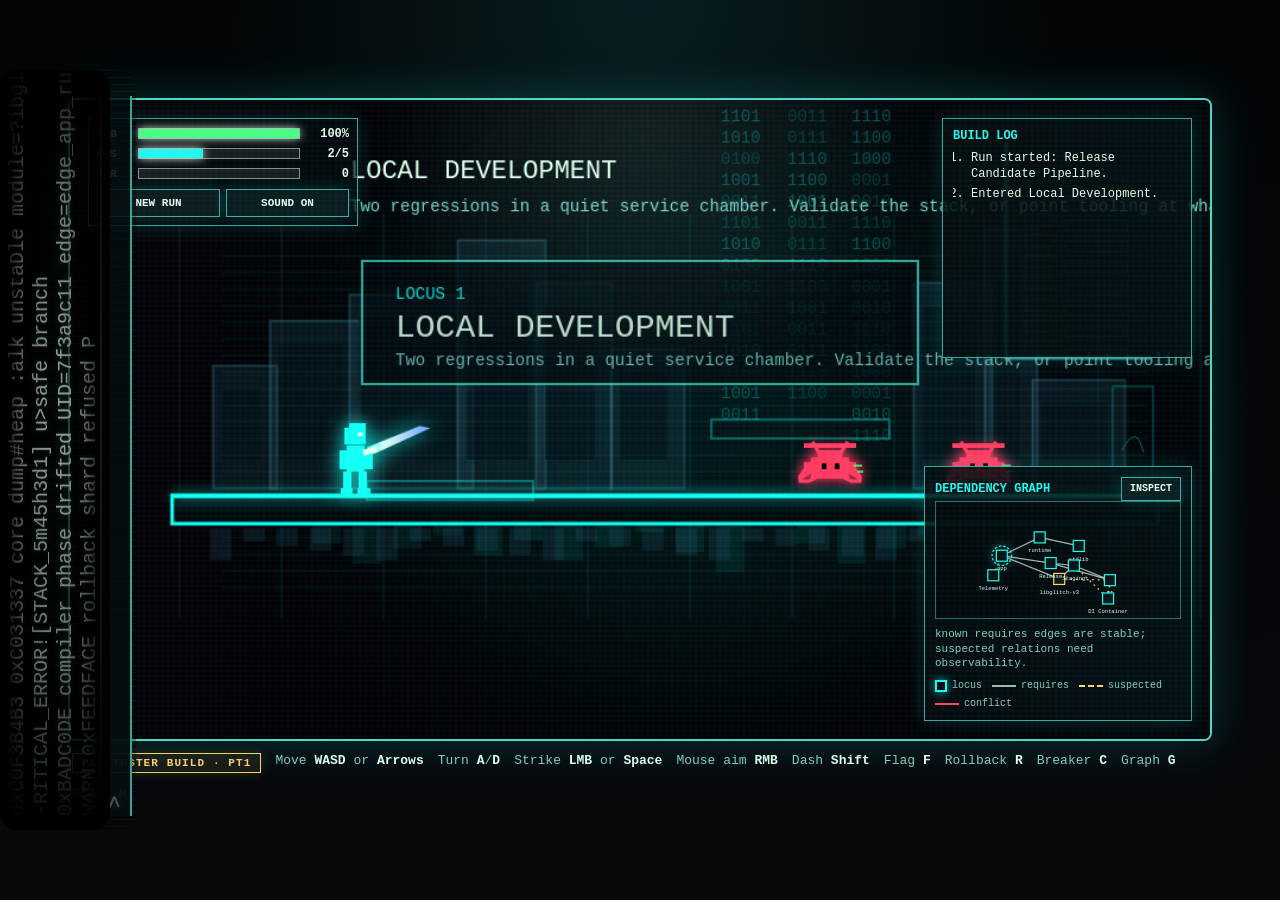
==== commit 879c0904: "playtest, feedback, and juicing baseline" ====
--- a/index.html
+++ b/index.html
@@ -3,7 +3,7 @@
   <head>
     <meta charset="utf-8">
     <meta name="viewport" content="width=device-width, initial-scale=1">
-    <title>Dependency Hell: First Slice</title>
+    <title>Dependency Hell — Playtester Build</title>
     <link rel="stylesheet" href="./styles/game.css">
   </head>
   <body>
@@ -176,15 +176,18 @@
             <p class="kicker" id="reportKicker">MINI POSTMORTEM</p>
             <h1 id="reportTitle">Build failed.</h1>
             <div id="reportBody" class="report-body"></div>
-            <button id="reportRestartButton" type="button">NEW RUN</button>
+            <p class="report-hint" aria-hidden="true">&#9662; scroll to log the Tier-3 feel check</p>
+            <button id="reportRestartButton" type="button">ship the next candidate&nbsp;&nbsp;&nbsp;ENTER / &#10005;</button>
           </div>
         </section>
       </section>
 
       <footer class="controls">
+        <span class="pt-badge" id="ptBadge">PLAYTESTER BUILD</span>
         <span>Move <b>WASD</b> or <b>Arrows</b></span>
-        <span>Aim with mouse</span>
-        <span>Strike <b>Mouse</b> or <b>Space</b></span>
+        <span>Turn <b>A</b>/<b>D</b></span>
+        <span>Strike <b>LMB</b> or <b>Space</b></span>
+        <span>Mouse aim <b>RMB</b></span>
         <span>Dash <b>Shift</b></span>
         <span>Flag <b>F</b></span>
         <span>Rollback <b>R</b></span>
--- a/styles/game.css
+++ b/styles/game.css
@@ -237,6 +237,9 @@
   width: 100%;
   height: 100%;
   filter: contrast(1.04) saturate(1.06);
+  /* Hide the OS cursor over the combat canvas; HUD/overlays (on top) keep theirs,
+     and a live mouse gets an in-game crosshair instead. */
+  cursor: none;
 }
 
 .scanlines {
@@ -1311,3 +1314,88 @@
   #packageChoices .package-card.hero,
   #packageChoices .package-card.hero::after { animation: none; }
 }
+
+/* =====================================================================
+   Report screen: results scroll internally; the restart reads as a pinned
+   terminal prompt (no scroll-to-a-button), plus the in-game feel check.
+   ===================================================================== */
+.report-frame { display: flex; flex-direction: column; overflow: hidden; }
+.report-frame .report-body { flex: 1 1 auto; min-height: 0; overflow-y: auto; }
+.report-hint { flex: 0 0 auto; margin: 10px 0 0; color: var(--muted); font-size: 11px; letter-spacing: 0.06em; }
+
+#reportRestartButton {
+  flex: 0 0 auto;
+  width: 100%;
+  margin-top: 14px;
+  min-height: 46px;
+  padding: 0 14px;
+  text-align: left;
+  letter-spacing: 0.08em;
+  border: 1px solid var(--select);
+  background: rgba(2, 8, 10, 0.6);
+  color: var(--ink);
+  box-shadow: 0 0 18px rgba(255, 255, 255, 0.1);
+}
+#reportRestartButton::before { content: "\25B8  "; color: var(--cyan); }
+#reportRestartButton::after { content: " \2588"; color: var(--select); animation: caret-blink 1.05s steps(1) infinite; }
+#reportRestartButton:hover,
+#reportRestartButton:focus-visible { border-color: var(--cyan); box-shadow: 0 0 24px rgba(32, 247, 238, 0.24); }
+
+.feelcheck { margin-top: 18px; padding-top: 14px; border-top: 1px dashed rgba(124, 207, 196, 0.4); }
+.feelcheck h3 { margin: 0 0 8px; color: var(--cyan); font-size: 13px; letter-spacing: 0.08em; }
+.feelcheck .fc-sub { color: var(--muted); font-weight: 400; letter-spacing: 0; }
+.fc-row {
+  display: grid;
+  grid-template-columns: 1fr auto;
+  gap: 10px;
+  align-items: center;
+  padding: 5px 0;
+  border-bottom: 1px solid rgba(223, 255, 238, 0.06);
+}
+.fc-q { margin: 0; font-size: 12px; color: var(--ink); line-height: 1.3; }
+.fc-btns { display: flex; gap: 6px; }
+.fc-b {
+  min-height: 26px;
+  padding: 0 11px;
+  font-size: 11px;
+  border: 1px solid rgba(124, 207, 196, 0.4);
+  background: rgba(0, 10, 13, 0.5);
+  color: var(--muted);
+  box-shadow: none;
+}
+.fc-b.sel { border-color: var(--cyan); color: var(--ink); }
+.fc-b.flag { border-color: var(--red); color: var(--red); box-shadow: 0 0 10px rgba(255, 66, 101, 0.25); }
+.fc-tally { margin-top: 12px; font-size: 12px; color: var(--muted); font-variant-numeric: tabular-nums; }
+
+.fc-results { margin-top: 14px; padding-top: 12px; border-top: 1px solid rgba(255, 207, 102, 0.3); }
+.fc-summary { font-size: 12.5px; color: var(--ink); font-variant-numeric: tabular-nums; }
+.fc-summary .fc-dim { color: var(--muted); }
+.fc-code-row { display: flex; flex-wrap: wrap; gap: 8px; align-items: center; margin-top: 9px; }
+.fc-code {
+  padding: 5px 10px;
+  font-size: 14px;
+  letter-spacing: 0.1em;
+  color: var(--amber);
+  background: rgba(0, 10, 13, 0.6);
+  border: 1px solid rgba(255, 207, 102, 0.45);
+  user-select: all;
+}
+.fc-copy { min-height: 30px; padding: 0 12px; font-size: 11px; }
+.fc-send { margin: 9px 0 0; font-size: 11px; color: var(--muted); line-height: 1.4; }
+.fc-send b { color: var(--amber); font-weight: 700; }
+
+/* Playtester-build badge in the controls footer */
+.pt-badge {
+  padding: 3px 9px;
+  border: 1px solid var(--amber);
+  color: var(--amber);
+  background: rgba(255, 207, 102, 0.08);
+  font-size: 11px;
+  font-weight: 700;
+  letter-spacing: 0.1em;
+  box-shadow: 0 0 12px rgba(255, 207, 102, 0.15);
+}
+
+@media (prefers-reduced-motion: reduce) {
+  #reportRestartButton::after { animation: none; }
+}
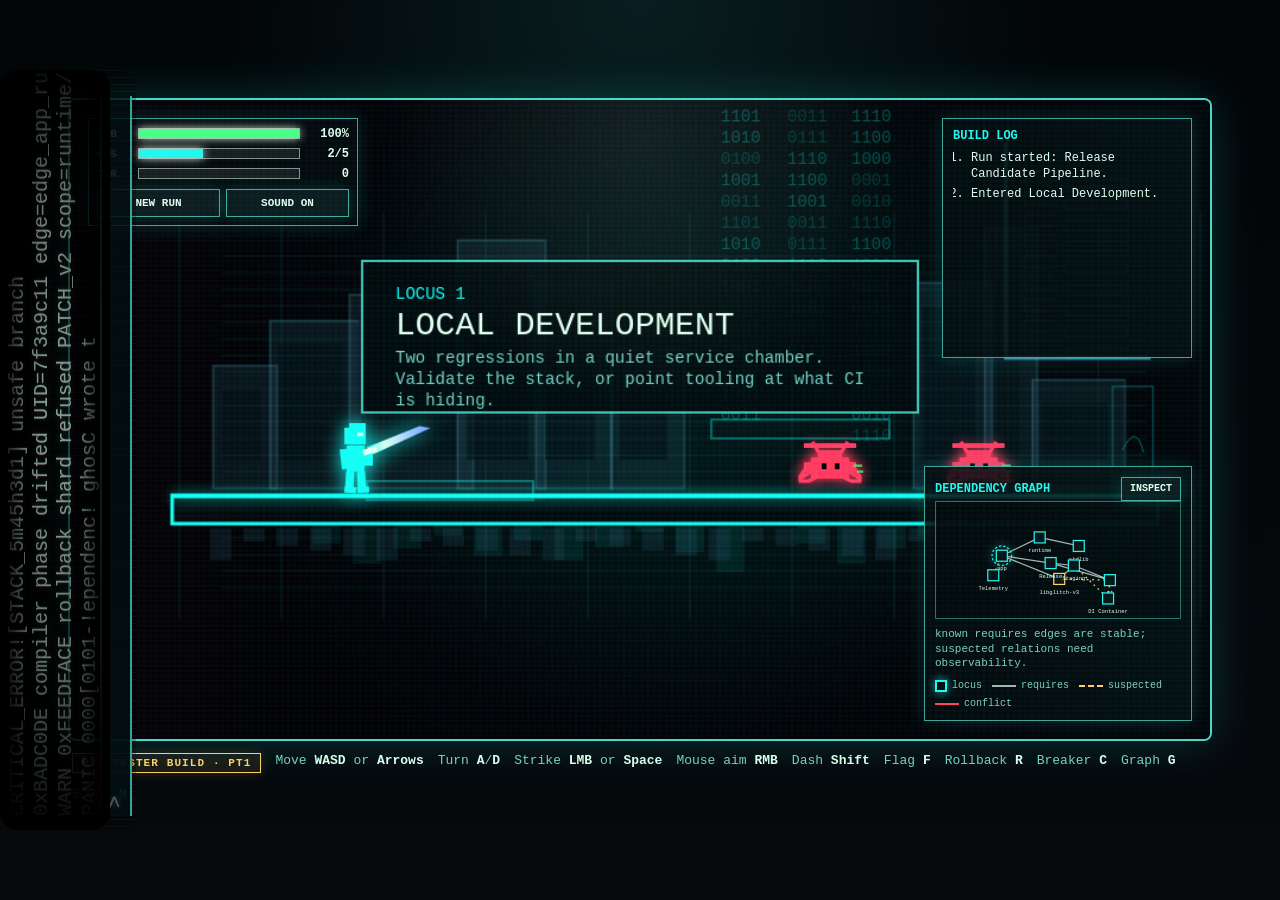
==== commit dcf7852d: "fun-tune-up, tension, legibility, playtesting" ====
--- a/index.html
+++ b/index.html
@@ -42,6 +42,7 @@
             <div class="track"><i id="debtBar"></i></div>
             <b id="debtValue">0</b>
           </div>
+          <p id="buildIdentity" class="build-identity" aria-live="polite"></p>
           <div class="hud-buttons">
             <button id="restartButton" type="button" title="Start a new run">NEW RUN</button>
             <button id="muteButton" type="button" title="Toggle sound (M)" aria-pressed="false">SOUND ON</button>
--- a/styles/game.css
+++ b/styles/game.css
@@ -321,6 +321,22 @@
   background: var(--amber);
 }
 
+/* Mid-run build identity — a quiet status line under the meters that names the
+   architecture the player is assembling. Collapses entirely until a package is in. */
+.build-identity {
+  margin: 2px 0 0;
+  font-size: 11px;
+  line-height: 1.35;
+  color: var(--cyan);
+  opacity: 0.82;
+  font-style: italic;
+  letter-spacing: 0.2px;
+}
+
+.build-identity:empty {
+  display: none;
+}
+
 .hud-buttons {
   display: grid;
   grid-template-columns: 1fr 1fr;
@@ -828,7 +844,8 @@
 }
 
 .route-card:hover,
-.route-card:focus-visible {
+.route-card:focus-visible,
+.route-card.focused {
   border-color: var(--amber);
   box-shadow: 0 0 22px rgba(255, 207, 102, 0.22);
 }
@@ -842,7 +859,8 @@
 }
 
 .incident-card:hover,
-.incident-card:focus-visible {
+.incident-card:focus-visible,
+.incident-card.focused {
   border-color: var(--red);
   box-shadow: 0 0 22px rgba(255, 66, 101, 0.22);
 }
@@ -1228,13 +1246,14 @@
 .carousel-stage { position: relative; height: 300px; overflow: hidden; }
 .c-arrow {
   position: absolute; top: 50%; transform: translateY(-50%); z-index: 4;
-  min-height: 0; padding: 0 6px; border: none; background: none; box-shadow: none;
-  color: var(--ink); font-size: 28px; cursor: pointer;
-  text-shadow: 0 0 10px rgba(223, 255, 238, 0.5); transition: opacity 0.15s;
-}
-.c-arrow.l { left: 0; }
-.c-arrow.r { right: 0; }
-.c-arrow.dim { opacity: 0.16; cursor: default; text-shadow: none; }
+  min-height: 0; padding: 0 4px; border: none; background: none; box-shadow: none;
+  color: var(--cyan); font-size: 44px; line-height: 1; cursor: pointer;
+  text-shadow: 0 0 12px rgba(32, 247, 238, 0.55); transition: opacity 0.15s;
+}
+.c-arrow.l { left: -2px; }
+.c-arrow.r { right: -2px; }
+/* End-stop: dim only (same size), so the pointer still reads as "press this way." */
+.c-arrow.dim { opacity: 0.2; cursor: default; text-shadow: none; }
 
 /* the track: cards become absolutely-positioned, transform-driven */
 #packageChoices { position: absolute; inset: 0; display: block; margin: 0; grid-template-columns: none; }
@@ -1264,8 +1283,14 @@
 }
 @keyframes caret-blink { 0%, 50% { opacity: 1; } 51%, 100% { opacity: 0; } }
 
-/* neighbors: desaturated spines — header only, count legible but never rivaling the hero */
-#packageChoices .package-card:not(.hero) { filter: grayscale(0.55) brightness(0.72); border-color: rgba(223, 255, 238, 0.2); cursor: pointer; }
+/* neighbors: darkened but still cyan-tinted spines — clearly present cards you can
+   bring to the front, header only, count legible but never rivaling the hero */
+#packageChoices .package-card:not(.hero) {
+  filter: brightness(0.62) saturate(1.05);
+  border-color: rgba(32, 247, 238, 0.4);
+  box-shadow: inset 0 0 22px rgba(2, 8, 10, 0.65), 0 0 10px rgba(32, 247, 238, 0.12);
+  cursor: pointer;
+}
 #packageChoices .package-card:not(.hero) p,
 #packageChoices .package-card:not(.hero) .effect-row,
 #packageChoices .package-card:not(.hero) .tag-row { display: none; }
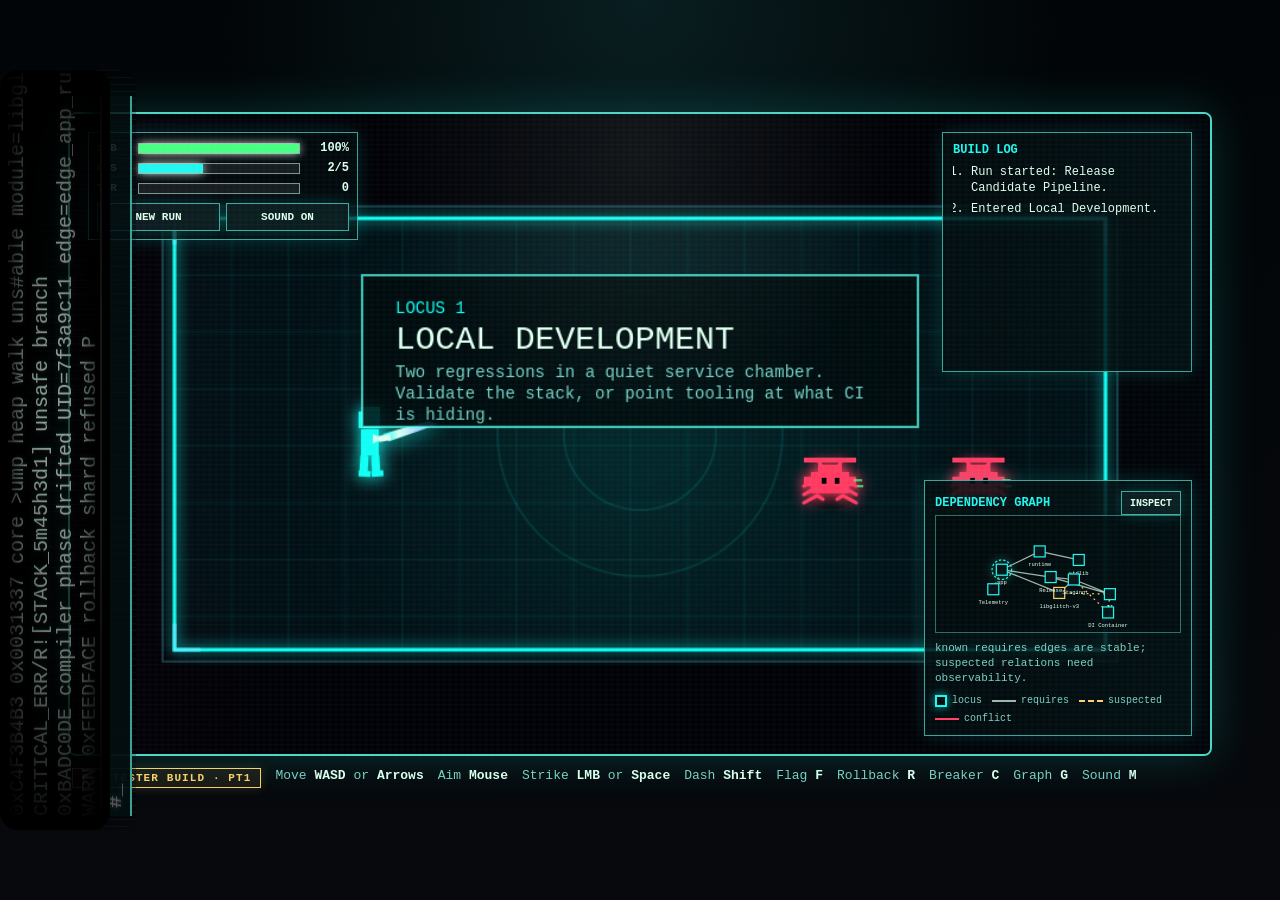
==== commit ddd7873a: "Top-down overhaul Phase 3: top-down floor + sprites Replace the side-view backdrop (cityscape + floo" ====
--- a/index.html
+++ b/index.html
@@ -18,7 +18,7 @@
     </aside>
     <main class="shell" aria-label="Dependency Hell first playable slice">
       <section class="stage">
-        <canvas id="game" width="960" height="540" aria-label="Side-view combat room"></canvas>
+        <canvas id="game" width="960" height="540" aria-label="Top-down combat room"></canvas>
         <div class="scanlines" aria-hidden="true"></div>
 
         <aside class="log-panel" aria-label="Run event log">
@@ -186,9 +186,8 @@
       <footer class="controls">
         <span class="pt-badge" id="ptBadge">PLAYTESTER BUILD</span>
         <span>Move <b>WASD</b> or <b>Arrows</b></span>
-        <span>Turn <b>A</b>/<b>D</b></span>
+        <span>Aim <b>Mouse</b></span>
         <span>Strike <b>LMB</b> or <b>Space</b></span>
-        <span>Mouse aim <b>RMB</b></span>
         <span>Dash <b>Shift</b></span>
         <span>Flag <b>F</b></span>
         <span>Rollback <b>R</b></span>
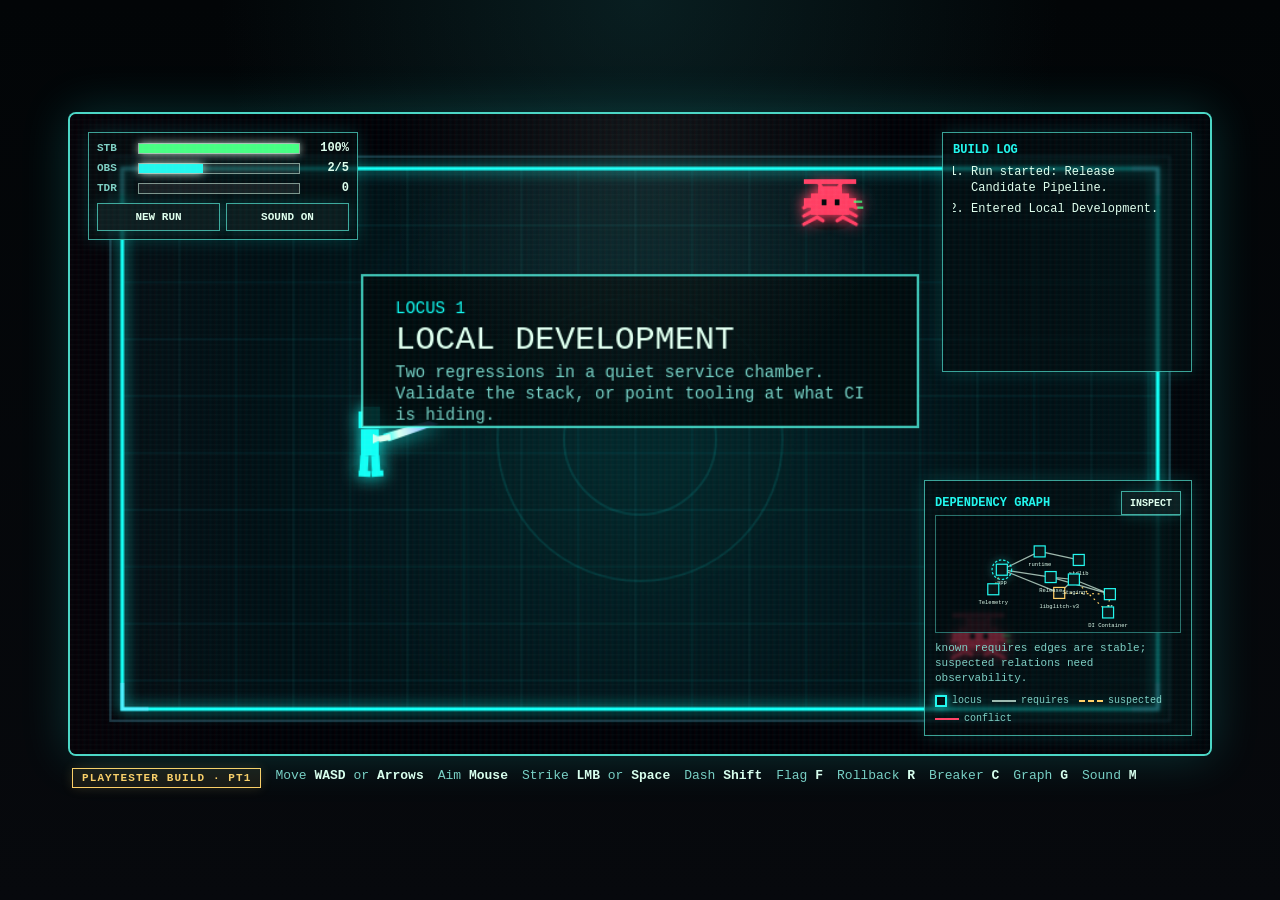
==== commit 7ce1819c: "Slice 1A: enlarge arena, remove CRT glitch rail Remove the left 'safe_mode' CRT error rail from the " ====
--- a/index.html
+++ b/index.html
@@ -7,15 +7,9 @@
     <link rel="stylesheet" href="./styles/game.css">
   </head>
   <body>
-    <aside class="side-error-rail" aria-hidden="true">
-      <div class="side-error-lines">
-        <span>0xDEADBEEF 000 0100 SEGFAULT (SIGSEGV) at PTR exception *0A000000 BITBLT_23ff</span>
-        <span>NULL_POINTER Exception *0A000000 UID0 H4X0R:'kill -9' stacktrace=5m45h3d1</span>
-        <span>0xC4F3B4B3 0x0031337 core dump heap walk unstable module=libglitch_v3</span>
-        <span>CRITICAL_ERROR![STACK_5m45h3d1] </span>
-      </div>
-      <div class="side-error-prompt">safe_mode&gt;</div>
-    </aside>
+    <!-- The CRT "safe_mode" error rail is shelved for a future corrupted/glitch
+         level. Its CSS (.side-error-*) and JS (startSideErrorRail, guarded on the
+         element's absence) remain in place; re-add this <aside> to bring it back. -->
     <main class="shell" aria-label="Dependency Hell first playable slice">
       <section class="stage">
         <canvas id="game" width="960" height="540" aria-label="Top-down combat room"></canvas>
--- a/styles/game.css
+++ b/styles/game.css
@@ -264,7 +264,10 @@
   position: absolute;
   z-index: 4;
   border: 1px solid var(--line);
-  background: var(--panel);
+  /* More translucent than --panel so the enlarged arena floor reads through the
+     corner overlays — they frame the play field rather than carve it out. */
+  background: rgba(3, 14, 17, 0.62);
+  backdrop-filter: blur(1.5px);
   box-shadow: 0 0 18px rgba(32, 247, 238, 0.16);
 }
 
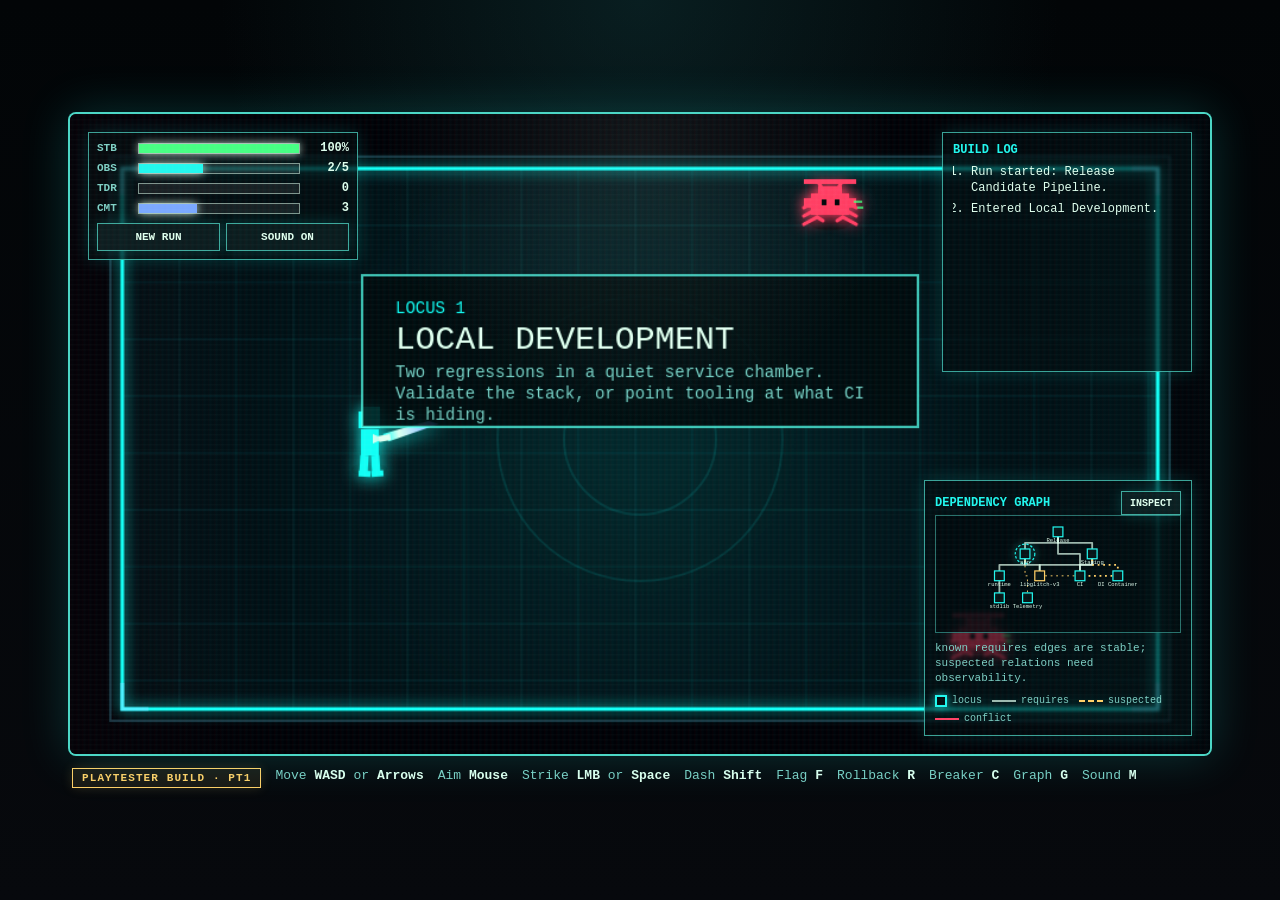
==== commit 1b06c035: "Slice 2A: Commits economy — packages now cost cash or credit Add a Commits currency (run-state: star" ====
--- a/index.html
+++ b/index.html
@@ -35,6 +35,11 @@
             <span title="Technical Debt Ratio">TDR</span>
             <div class="track"><i id="debtBar"></i></div>
             <b id="debtValue">0</b>
+          </div>
+          <div class="meter commit">
+            <span title="Commits — the currency you spend on packages">CMT</span>
+            <div class="track"><i id="commitBar"></i></div>
+            <b id="commitValue">3</b>
           </div>
           <p id="buildIdentity" class="build-identity" aria-live="polite"></p>
           <div class="hud-buttons">
@@ -157,9 +162,10 @@
                 </div>
                 <div class="choice-legend" aria-hidden="true">
                   <span class="k g-x"><i class="glyph">&#10005;</i> INSTALL</span>
+                  <span class="k g-s"><i class="glyph">&#9633;</i> CREDIT</span>
                   <span class="k g-t"><i class="glyph">&#9651;</i> READ</span>
                   <span class="k"><i class="glyph lr">L1/R1</i> CYCLE</span>
-                  <span class="keys">&#8592; &#8594; &nbsp;&middot;&nbsp; Enter &nbsp;&middot;&nbsp; I</span>
+                  <span class="keys">&#8592; &#8594; &nbsp;&middot;&nbsp; Enter &nbsp;&middot;&nbsp; C &nbsp;&middot;&nbsp; I</span>
                 </div>
               </div>
             </div>
--- a/styles/game.css
+++ b/styles/game.css
@@ -324,6 +324,10 @@
   background: var(--amber);
 }
 
+.commit .track i {
+  background: #7aa8ff;
+}
+
 /* Mid-run build identity — a quiet status line under the meters that names the
    architecture the player is assembling. Collapses entirely until a package is in. */
 .build-identity {
@@ -437,12 +441,23 @@
 }
 
 .edge {
+  fill: none;
   stroke: rgba(223, 255, 238, 0.64);
   stroke-width: 2;
+  stroke-linejoin: round;
 }
 
 .edge.requires {
   stroke: rgba(223, 255, 238, 0.7);
+}
+
+/* Walkable corridors (requires spine) read heavier than emergent coupling wires. */
+.edge.corridor {
+  stroke-width: 3;
+}
+
+.edge.coupling {
+  stroke-width: 1.5;
 }
 
 .edge.observes {
@@ -807,7 +822,7 @@
 }
 
 #pauseGraphSvg .node-label {
-  font-size: 11px;
+  font-size: 8.5px;
 }
 
 .route-frame {
@@ -1085,6 +1100,36 @@
   border: 1px solid rgba(124, 207, 196, 0.52);
   color: var(--muted);
   font-size: 11px;
+}
+
+/* Install price banner on each package card (Slice 2 economy) — sits near the top
+   under the name so the cost is always visible without scrolling the card. */
+.package-price {
+  grid-column: 1 / -1;
+  display: flex;
+  align-items: baseline;
+  gap: 12px;
+  margin: 8px 0 4px;
+  padding-bottom: 8px;
+  border-bottom: 1px solid rgba(93, 255, 235, 0.28);
+}
+
+.price-cash {
+  font-size: 15px;
+  font-weight: 700;
+  color: #7aa8ff;
+  letter-spacing: 0.4px;
+}
+
+.price-cash.unaffordable {
+  color: var(--red);
+  opacity: 0.85;
+}
+
+.price-credit {
+  font-size: 11px;
+  color: var(--amber);
+  opacity: 0.85;
 }
 
 .report-body {
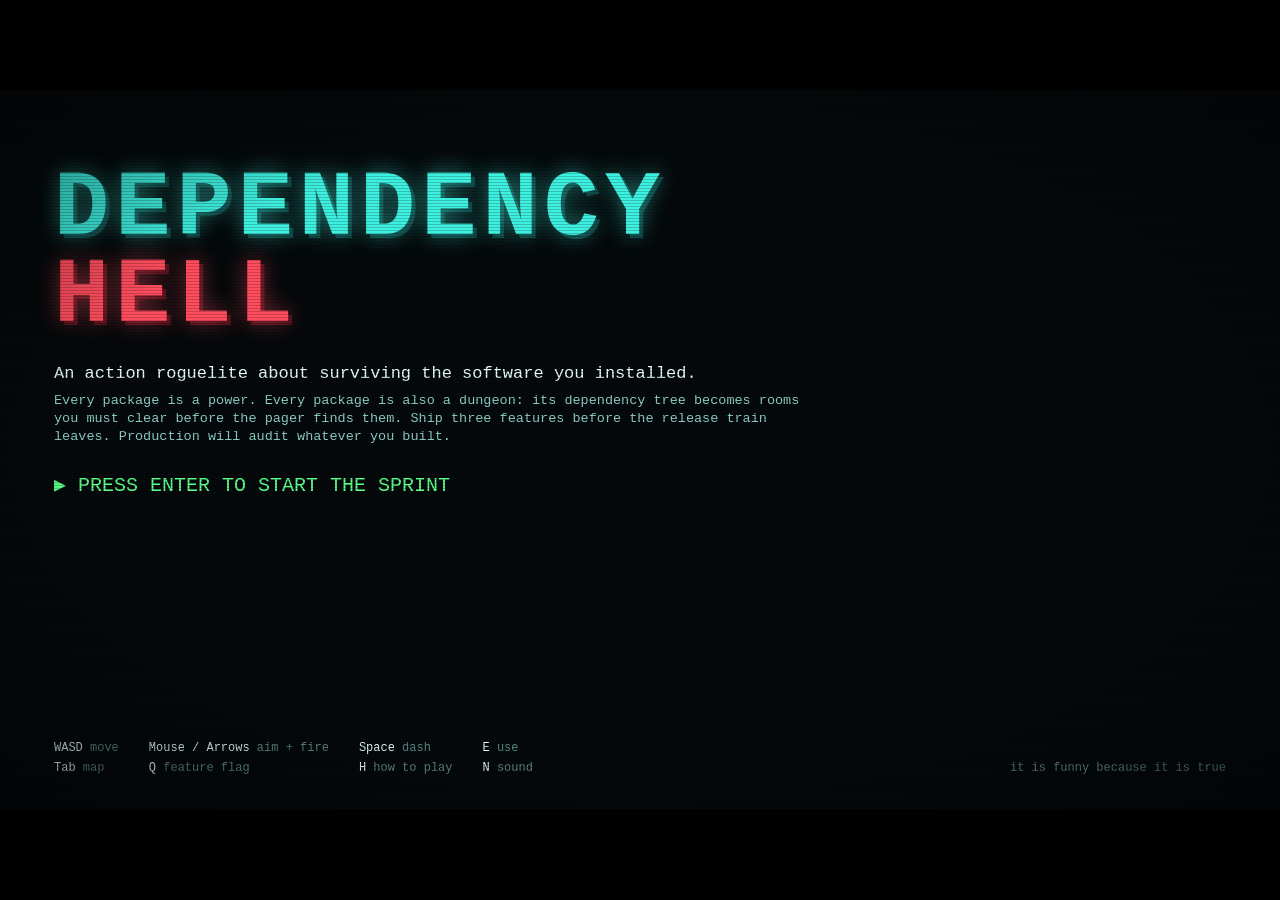
==== commit 4457a6bd: "Rebuild Dependency Hell from the original concept Installing a package grows the dungeon by its depe" ====
--- a/index.html
+++ b/index.html
@@ -1,209 +1,46 @@
 <!doctype html>
 <html lang="en">
-  <head>
-    <meta charset="utf-8">
-    <meta name="viewport" content="width=device-width, initial-scale=1">
-    <title>Dependency Hell — Playtester Build</title>
-    <link rel="stylesheet" href="./styles/game.css">
-  </head>
-  <body>
-    <!-- The CRT "safe_mode" error rail is shelved for a future corrupted/glitch
-         level. Its CSS (.side-error-*) and JS (startSideErrorRail, guarded on the
-         element's absence) remain in place; re-add this <aside> to bring it back. -->
-    <main class="shell" aria-label="Dependency Hell first playable slice">
-      <section class="stage">
-        <canvas id="game" width="960" height="540" aria-label="Top-down combat room"></canvas>
-        <div class="scanlines" aria-hidden="true"></div>
-
-        <aside class="log-panel" aria-label="Run event log">
-          <div class="panel-title">BUILD LOG</div>
-          <ol id="eventLog"></ol>
-        </aside>
-
-        <section class="hud" aria-label="Run state">
-          <div class="meter">
-            <span title="Stability">STB</span>
-            <div class="track"><i id="stabilityBar"></i></div>
-            <b id="stabilityValue">100%</b>
-          </div>
-          <div class="meter info">
-            <span title="Observability">OBS</span>
-            <div class="track"><i id="observabilityBar"></i></div>
-            <b id="observabilityValue">2</b>
-          </div>
-          <div class="meter debt">
-            <span title="Technical Debt Ratio">TDR</span>
-            <div class="track"><i id="debtBar"></i></div>
-            <b id="debtValue">0</b>
-          </div>
-          <div class="meter commit">
-            <span title="Commits — the currency you spend on packages">CMT</span>
-            <div class="track"><i id="commitBar"></i></div>
-            <b id="commitValue">3</b>
-          </div>
-          <p id="buildIdentity" class="build-identity" aria-live="polite"></p>
-          <div class="hud-buttons">
-            <button id="restartButton" type="button" title="Start a new run">NEW RUN</button>
-            <button id="muteButton" type="button" title="Toggle sound (M)" aria-pressed="false">SOUND ON</button>
-          </div>
-        </section>
-
-        <aside class="graph-card" aria-label="Dependency graph">
-          <div class="panel-row">
-            <div class="panel-title">DEPENDENCY GRAPH</div>
-            <button id="graphInspectButton" type="button" title="Inspect graph">INSPECT</button>
-          </div>
-          <svg id="graphSvg" viewBox="0 0 280 190" role="img" aria-label="Current dependency graph"></svg>
-          <p id="graphCaption">app requires runtime. unknown edge suspected.</p>
-          <div class="graph-legend compact" aria-label="Graph visual key">
-            <span><i class="legend-node current"></i>locus</span>
-            <span><i class="legend-edge requires"></i>requires</span>
-            <span><i class="legend-edge suspected"></i>suspected</span>
-            <span><i class="legend-edge conflicts"></i>conflict</span>
-          </div>
-        </aside>
-
-        <section id="graphOverlay" class="overlay hidden" aria-label="Graph inspection">
-          <div class="graph-frame">
-            <header class="graph-header">
-              <div>
-                <p class="kicker">PAUSED GRAPH VIEW</p>
-                <h1>Graph Trace</h1>
-              </div>
-              <button id="graphCloseButton" type="button">CLOSE</button>
-            </header>
-            <div class="graph-legend" aria-label="Graph relation visual key">
-              <span><i class="legend-node current"></i>current locus</span>
-              <span><i class="legend-node risk"></i>risky node</span>
-              <span><i class="legend-node hazard"></i>incident node</span>
-              <span><i class="legend-edge requires"></i>requires</span>
-              <span><i class="legend-edge observes"></i>observes</span>
-              <span><i class="legend-edge patches"></i>patches</span>
-              <span><i class="legend-edge flags"></i>flags</span>
-              <span><i class="legend-edge pins"></i>pins</span>
-              <span><i class="legend-edge isolates"></i>isolates</span>
-              <span><i class="legend-edge infects"></i>infects</span>
-              <span><i class="legend-edge suspected"></i>suspected</span>
-              <span><i class="legend-edge hidden"></i>hidden</span>
-              <span><i class="legend-edge conflicts"></i>conflict</span>
-            </div>
-            <div class="graph-inspector">
-              <svg id="pauseGraphSvg" viewBox="0 0 280 190" role="img" aria-label="Inspectable dependency graph"></svg>
-              <aside id="graphDetails" class="graph-details" aria-live="polite">
-                <h2>Select a node or edge.</h2>
-                <p>Click graph entities to inspect relation, visibility, tags, and matching run-log facts.</p>
-              </aside>
-            </div>
-          </div>
-        </section>
-
-        <section id="routeOverlay" class="overlay hidden" aria-label="Route selection">
-          <div class="route-frame">
-            <header>
-              <p class="kicker">GRAPH ROUTE</p>
-              <h1>Select next locus.</h1>
-              <p id="routePrompt">Choose an exit through the dependency topology.</p>
-            </header>
-            <div class="route-layout">
-              <svg id="routeGraphSvg" viewBox="0 0 280 190" role="img" aria-label="Route map"></svg>
-              <div id="routeChoices" class="route-choices"></div>
-            </div>
-          </div>
-        </section>
-
-        <section id="incidentOverlay" class="overlay hidden" aria-label="Incident triage">
-          <div class="route-frame">
-            <header>
-              <p class="kicker">INCIDENT TRIAGE</p>
-              <h1 id="incidentTitle">Incident</h1>
-              <p id="incidentBlurb">A consequence arrived.</p>
-            </header>
-            <div id="incidentChoices" class="route-choices"></div>
-          </div>
-        </section>
-
-        <section id="choiceOverlay" class="overlay hidden" aria-label="Package selection">
-          <div class="choice-frame">
-            <div class="choice-titlebar">
-              <span class="ct-dot" aria-hidden="true"></span>
-              <span class="ct-path"><b>libglitch-v3</b> :: upgrade shell</span>
-              <span class="ct-pad" id="choicePad"><i aria-hidden="true"></i>PAD</span>
-            </div>
-            <div class="choice-header">
-              <p class="kicker">&gt; UPGRADE PATH</p>
-              <h1>Select one package to patch libglitch-v3.</h1>
-              <p id="choicePrompt">Cycle packages to preview each graph mutation. The graph keeps the receipt.</p>
-            </div>
-            <div class="choice-layout">
-              <aside class="choice-graph" aria-label="Package graph preview">
-                <div class="panel-title">MUTATION PREVIEW</div>
-                <svg id="choiceGraphSvg" viewBox="0 0 280 190" role="img" aria-label="Previewed package mutation"></svg>
-                <p id="choiceGraphCaption">Cycle a package to preview its graph mutation.</p>
-                <div class="graph-legend compact" aria-label="Preview visual key">
-                  <span><i class="legend-edge preview"></i>new relation</span>
-                  <span><i class="legend-node preview"></i>new node</span>
-                  <span><i class="legend-edge suspected"></i>suspected</span>
-                  <span><i class="legend-edge conflicts"></i>conflict</span>
-                </div>
-              </aside>
-              <div class="carousel-col">
-                <div class="rail-top">
-                  <span class="pill">
-                    <button class="chev" id="choiceChevL" type="button" aria-label="Previous package">&#9666;</button>
-                    <span><span class="cur" id="choicePillCur">01</span> / <span id="choicePillTot">04</span></span>
-                    <button class="chev" id="choiceChevR" type="button" aria-label="Next package">&#9656;</button>
-                    <span class="dots" id="choiceDots" aria-hidden="true"></span>
-                  </span>
-                </div>
-                <div class="carousel-stage" id="choiceStage">
-                  <button class="c-arrow l" id="choiceArrowL" type="button" aria-label="Previous">&#9666;</button>
-                  <button class="c-arrow r" id="choiceArrowR" type="button" aria-label="Next">&#9656;</button>
-                  <div id="packageChoices" class="choices" role="listbox" aria-label="Offered packages"></div>
-                </div>
-                <div class="choice-legend" aria-hidden="true">
-                  <span class="k g-x"><i class="glyph">&#10005;</i> INSTALL</span>
-                  <span class="k g-s"><i class="glyph">&#9633;</i> CREDIT</span>
-                  <span class="k g-t"><i class="glyph">&#9651;</i> READ</span>
-                  <span class="k"><i class="glyph lr">L1/R1</i> CYCLE</span>
-                  <span class="keys">&#8592; &#8594; &nbsp;&middot;&nbsp; Enter &nbsp;&middot;&nbsp; C &nbsp;&middot;&nbsp; I</span>
-                </div>
-              </div>
-            </div>
-          </div>
-        </section>
-
-        <section id="reportOverlay" class="overlay hidden" aria-label="Mini postmortem">
-          <div class="report-frame">
-            <p class="kicker" id="reportKicker">MINI POSTMORTEM</p>
-            <h1 id="reportTitle">Build failed.</h1>
-            <div id="reportBody" class="report-body"></div>
-            <p class="report-hint" aria-hidden="true">&#9662; scroll to log the Tier-3 feel check</p>
-            <button id="reportRestartButton" type="button">ship the next candidate&nbsp;&nbsp;&nbsp;ENTER / &#10005;</button>
-          </div>
-        </section>
-      </section>
-
-      <footer class="controls">
-        <span class="pt-badge" id="ptBadge">PLAYTESTER BUILD</span>
-        <span>Move <b>WASD</b> or <b>Arrows</b></span>
-        <span>Aim <b>Mouse</b></span>
-        <span>Strike <b>LMB</b> or <b>Space</b></span>
-        <span>Dash <b>Shift</b></span>
-        <span>Flag <b>F</b></span>
-        <span>Rollback <b>R</b></span>
-        <span>Breaker <b>C</b></span>
-        <span>Graph <b>G</b></span>
-        <span>Sound <b>M</b></span>
-      </footer>
-    </main>
-    <script src="./scripts/constants.js"></script>
-    <script src="./scripts/content.js"></script>
-    <script src="./scripts/run-state.js"></script>
-    <script src="./scripts/utils.js"></script>
-    <script src="./scripts/reports.js"></script>
-    <script src="./scripts/effects.js"></script>
-    <script src="./scripts/graph.js"></script>
-    <script src="./scripts/audio.js"></script>
-    <script src="./scripts/game.js"></script>
-  </body>
+<head>
+  <meta charset="utf-8">
+  <meta name="viewport" content="width=device-width, initial-scale=1">
+  <title>Dependency Hell</title>
+  <link rel="stylesheet" href="css/game.css">
+</head>
+<body>
+  <div id="stage">
+    <div id="topbar">
+      <div id="tb-room"><b id="room-name">app</b><span id="room-sub"></span></div>
+      <div class="meter" id="m-stb"><label>STABILITY</label><div class="bar"><i id="stb-fill"></i></div><b id="stb-val">100</b></div>
+      <div class="stat"><label>COMMITS</label><b id="commits">0</b></div>
+      <div class="stat" id="debt-box"><label>TECH DEBT</label><b id="debt">0</b><em id="debt-label"></em></div>
+      <div class="stat"><label>OBSERVABILITY</label><b id="obs"></b></div>
+    </div>
+    <canvas id="arena" width="320" height="192"></canvas>
+    <div id="hint"></div>
+    <div id="banner"><b></b><span></span></div>
+    <aside id="side">
+      <h1>DEPENDENCY HELL</h1>
+      <section id="train"></section>
+      <section id="pager"></section>
+      <section id="pkgs"></section>
+      <section id="mini"><canvas id="minimap" width="592" height="340"></canvas></section>
+      <section id="log"></section>
+      <footer id="keys">TAB map · H help · N sound</footer>
+    </aside>
+    <div id="overlay" class="hidden"></div>
+    <div id="full" class="hidden"></div>
+    <div id="crt"></div>
+  </div>
+  <script src="js/rng.js"></script>
+  <script src="js/content.js"></script>
+  <script src="js/graph.js"></script>
+  <script src="js/sim.js"></script>
+  <script src="js/reports.js"></script>
+  <script src="js/bot.js"></script>
+  <script src="js/sprites.js"></script>
+  <script src="js/render.js"></script>
+  <script src="js/audio.js"></script>
+  <script src="js/ui.js"></script>
+  <script src="js/main.js"></script>
+</body>
 </html>
--- a/css/game.css
+++ b/css/game.css
@@ -0,0 +1,152 @@
+:root {
+  --bg: #05090b; --panel: #071113; --line: #17383a; --cyan: #3ef0e0; --green: #5bff8a; --amber: #ffc24a;
+  --red: #ff4d5e; --magenta: #ff5ad0; --text: #b8f5ee; --dim: #5d8a86; --white: #eaffff; --blue: #7fb2ff;
+  --mono: ui-monospace, "SF Mono", Menlo, Consolas, "Liberation Mono", monospace;
+}
+* { box-sizing: border-box; }
+html, body { margin: 0; height: 100%; background: #000; overflow: hidden; }
+body { font-family: var(--mono); color: var(--text); font-size: 13px; line-height: 1.35; -webkit-font-smoothing: antialiased; user-select: none; cursor: crosshair; }
+#stage { position: absolute; left: 0; top: 0; width: 1280px; height: 720px; background: var(--bg); transform-origin: 0 0; overflow: hidden; }
+b { font-weight: 700; }
+.hidden { display: none !important; }
+
+/* ---------- top bar ---------- */
+#topbar { position: absolute; left: 0; top: 0; width: 960px; height: 64px; display: flex; align-items: center; gap: 20px; padding: 0 16px; border-bottom: 1px solid var(--line); background: var(--panel); }
+#tb-room { width: 300px; overflow: hidden; }
+#room-name { display: block; font-size: 20px; color: var(--white); letter-spacing: 1px; white-space: nowrap; }
+#room-sub { display: block; font-size: 11.5px; color: var(--dim); white-space: nowrap; overflow: hidden; text-overflow: ellipsis; }
+.meter { flex: 1; min-width: 200px; }
+.meter label, .stat label { display: block; font-size: 10px; letter-spacing: 2px; color: var(--dim); }
+.meter .bar { display: inline-block; vertical-align: middle; width: calc(100% - 52px); height: 16px; border: 1px solid var(--line); background: #020607; position: relative; }
+.meter .bar i { position: absolute; left: 0; top: 0; bottom: 0; background: repeating-linear-gradient(90deg, var(--green) 0 6px, #2f9a56 6px 8px); transition: width .15s; }
+.meter.low .bar i { background: repeating-linear-gradient(90deg, var(--red) 0 6px, #8a2030 6px 8px); }
+.meter.mid .bar i { background: repeating-linear-gradient(90deg, var(--amber) 0 6px, #9a7420 6px 8px); }
+.meter b { display: inline-block; width: 44px; text-align: right; font-size: 18px; color: var(--white); vertical-align: middle; }
+.stat b { font-size: 20px; color: var(--white); }
+.stat em { font-style: normal; font-size: 10.5px; color: var(--dim); margin-left: 6px; }
+#debt-box.l1 b { color: var(--amber); } #debt-box.l2 b, #debt-box.l3 b { color: var(--red); }
+#obs { letter-spacing: 3px; color: var(--cyan) !important; font-size: 16px !important; }
+
+/* ---------- arena ---------- */
+#arena { position: absolute; left: 0; top: 64px; width: 960px; height: 576px; image-rendering: pixelated; image-rendering: crisp-edges; background: var(--bg); }
+#hint { position: absolute; left: 0; top: 640px; width: 960px; height: 80px; padding: 14px 30px 0; text-align: center; font-size: 14px; line-height: 1.6; color: var(--white); pointer-events: none; border-top: 1px solid var(--line); background: var(--panel); }
+#hint kbd, .ov kbd, #full kbd { font-family: var(--mono); font-size: .92em; border: 1px solid var(--dim); border-radius: 3px; padding: 0 5px; color: var(--cyan); background: #020607; }
+#banner { position: absolute; left: 0; top: 104px; width: 960px; text-align: center; pointer-events: none; opacity: 0; transition: opacity .18s; }
+#banner.on { opacity: 1; }
+#banner b { display: inline-block; font-size: 30px; letter-spacing: 4px; padding: 4px 26px; background: rgba(2, 6, 7, .88); border-top: 2px solid; border-bottom: 2px solid; color: var(--cyan); }
+#banner span { display: block; margin: 8px auto 0; font-size: 14px; color: var(--white); background: rgba(2, 6, 7, .85); width: fit-content; max-width: 760px; padding: 3px 14px; white-space: pre-line; }
+#banner.bad b { color: var(--red); } #banner.warn b { color: var(--amber); } #banner.good b { color: var(--green); }
+
+/* ---------- sidebar ---------- */
+#side { position: absolute; left: 960px; top: 0; width: 320px; height: 720px; border-left: 1px solid var(--line); background: var(--panel); padding: 10px 12px; display: flex; flex-direction: column; gap: 9px; }
+#side h1 { margin: 0; font-size: 15px; letter-spacing: 3px; color: var(--cyan); text-shadow: 0 0 8px rgba(62, 240, 224, .6); }
+#side section { border-top: 1px solid var(--line); padding-top: 7px; font-size: 12.5px; }
+#side h2 { margin: 0 0 3px; font-size: 10px; letter-spacing: 2px; color: var(--dim); font-weight: 400; display: flex; justify-content: space-between; }
+#side h2 b { color: var(--white); font-size: 12px; letter-spacing: 0; }
+.pips { letter-spacing: 1px; font-size: 12px; color: var(--cyan); white-space: nowrap; }
+.pips i { font-style: normal; color: #1d4a4a; }
+#train.freeze .pips, #train.freeze h2 b { color: var(--red); }
+#pager .tgt { color: var(--amber); } #pager.hot .tgt { animation: blink .5s steps(2) infinite; } #pager .q { color: var(--dim); }
+@keyframes blink { 50% { opacity: .35; } }
+#pkgs .row { display: flex; gap: 6px; white-space: nowrap; overflow: hidden; }
+#pkgs .row span { overflow: hidden; text-overflow: ellipsis; }
+#pkgs .row .nm { color: var(--white); flex: none; max-width: 140px; }
+#pkgs .ok { color: var(--cyan); } #pkgs .hard { color: var(--green); } #pkgs .down { color: var(--red); } #pkgs .conflict { color: var(--magenta); }
+#pkgs .down .nm, #pkgs .conflict .nm { text-decoration: line-through; color: inherit; }
+#pkgs .none { color: var(--dim); }
+#pkgs .tl { color: var(--dim); margin-top: 4px; } #pkgs .tl b { color: var(--blue); }
+#mini canvas { width: 296px; height: 170px; display: block; cursor: pointer; }
+#log { flex: 1; min-height: 0; overflow: hidden; display: flex; flex-direction: column; justify-content: flex-end; }
+#log div { color: #7fb0aa; font-size: 11.5px; line-height: 1.3; margin-top: 2px; padding-left: 34px; text-indent: -34px; }
+#log div i { font-style: normal; color: var(--dim); }
+#log .lg-incident, #log .lg-conflict, #log .lg-strike, #log .lg-death, #log .lg-suppressed { color: var(--red); }
+#log .lg-hardened, #log .lg-averted, #log .lg-held, #log .lg-resolved, #log .lg-win, #log .lg-deduped { color: var(--green); }
+#log .lg-forecast, #log .lg-freeze, #log .lg-hotfix, #log .lg-shim, #log .lg-deploy { color: var(--amber); }
+#log .lg-install, #log .lg-integrated, #log .lg-restock { color: var(--white); }
+#keys { font-size: 10px; color: var(--dim); letter-spacing: 1px; }
+
+/* ---------- overlays (cover the arena) ---------- */
+#overlay { position: absolute; left: 0; top: 64px; width: 960px; height: 656px; background: rgba(3, 7, 8, .95); padding: 16px 20px; overflow: hidden; cursor: default; }
+.ov h2 { margin: 0 0 2px; font-size: 20px; letter-spacing: 3px; color: var(--cyan); }
+.ov .lede { color: var(--dim); margin-bottom: 12px; font-size: 12px; }
+.ov .close { position: absolute; right: 22px; top: 18px; color: var(--dim); font-size: 12px; }
+.cards { display: flex; gap: 14px; }
+.card { flex: 1; min-width: 0; border: 1px solid var(--line); background: #040b0d; padding: 10px 12px; cursor: pointer; position: relative; height: 410px; overflow: hidden; }
+.card:hover { border-color: var(--dim); }
+.card.sel { border-color: var(--cyan); box-shadow: 0 0 0 1px var(--cyan), 0 0 18px rgba(62, 240, 224, .18); }
+.card .num { position: absolute; right: 10px; top: 8px; color: var(--dim); font-size: 12px; }
+.card h3 { margin: 0; font-size: 17px; color: var(--white); }
+.card .tag { color: var(--dim); font-style: italic; font-size: 11.5px; min-height: 31px; margin: 2px 0 6px; }
+.card .pw { color: var(--cyan); font-size: 12.5px; } .card .pw b { color: var(--white); }
+.card .hd { color: var(--green); font-size: 11.5px; margin-bottom: 7px; }
+.card pre { margin: 0 0 6px; font-family: var(--mono); font-size: 11.5px; line-height: 1.32; color: #8fd0c8; white-space: pre; overflow: hidden; }
+.card pre .r2 { color: var(--amber); } .card pre .r3 { color: var(--red); } .card pre .sh { color: var(--blue); } .card pre .unk { color: var(--dim); }
+.card .cost { font-size: 11.5px; color: var(--white); border-top: 1px dashed var(--line); padding-top: 5px; }
+.card .warn { font-size: 11px; color: var(--magenta); margin-top: 4px; } .card .couple { font-size: 11px; color: var(--blue); margin-top: 4px; }
+.card .go { position: absolute; left: 12px; right: 12px; bottom: 9px; text-align: center; font-size: 12px; color: var(--cyan); border: 1px solid var(--cyan); padding: 3px; background: #040b0d; display: none; }
+.card.sel .go { display: block; }
+.empty { border: 1px dashed var(--line); padding: 40px; text-align: center; color: var(--dim); height: 410px; display: flex; flex-direction: column; justify-content: center; gap: 8px; }
+.empty b { color: var(--white); font-size: 16px; }
+.tools { margin-top: 12px; display: grid; grid-template-columns: repeat(4, 1fr); gap: 6px 10px; }
+.tool { border: 1px solid var(--line); padding: 5px 8px; font-size: 11px; cursor: pointer; background: #040b0d; height: 62px; overflow: hidden; }
+.tool b { color: var(--white); font-size: 12px; } .tool i { font-style: normal; color: var(--green); float: right; }
+.tool span { display: block; color: var(--dim); font-size: 10px; line-height: 1.25; margin-top: 1px; }
+.tool.no { opacity: .42; cursor: default; } .tool.no i { color: var(--red); }
+.tool:not(.no):hover { border-color: var(--cyan); }
+
+/* map */
+#mapwrap { display: flex; gap: 14px; height: 570px; }
+#bigmap { width: 640px; height: 570px; border: 1px solid var(--line); background: #040b0d; cursor: pointer; }
+#mapinfo { flex: 1; min-width: 0; border: 1px solid var(--line); background: #040b0d; padding: 12px; font-size: 12px; overflow: hidden; }
+#mapinfo h3 { margin: 0; font-size: 18px; color: var(--white); }
+#mapinfo .st { font-size: 11px; letter-spacing: 2px; margin: 2px 0 8px; }
+#mapinfo .st.vetted { color: var(--green); } #mapinfo .st.unvetted { color: var(--amber); } #mapinfo .st.down { color: var(--red); }
+#mapinfo p { margin: 0 0 8px; color: #8fd0c8; } #mapinfo p i { color: var(--dim); }
+#mapinfo .k { color: var(--dim); font-size: 10px; letter-spacing: 2px; margin-top: 8px; }
+#mapinfo .acts { margin-top: 12px; border-top: 1px dashed var(--line); padding-top: 8px; }
+#mapinfo .act { padding: 3px 0; cursor: pointer; color: var(--white); } #mapinfo .act.no { color: #3d5a58; cursor: default; }
+#mapinfo .act small { color: var(--dim); }
+.legend { margin-top: 8px; font-size: 11px; color: var(--dim); }
+.legend b.v { color: var(--green); } .legend b.u { color: var(--amber); } .legend b.d { color: var(--red); } .legend b.c { color: var(--magenta); } .legend b.w { color: var(--white); }
+
+/* deploy + help */
+.center { width: 660px; margin: 26px auto 0; border: 1px solid var(--line); background: #040b0d; padding: 22px 26px; }
+.center h2 { font-size: 24px; } .center p { color: #8fd0c8; margin: 6px 0; }
+.center ul { margin: 6px 0; padding-left: 18px; color: var(--amber); } .center li.ok { color: var(--green); } .center li.bad { color: var(--red); }
+.center .btns { margin-top: 16px; display: flex; gap: 14px; }
+.btn { border: 1px solid var(--cyan); color: var(--cyan); padding: 6px 16px; cursor: pointer; background: #020607; font-size: 13px; }
+.btn.dim { border-color: var(--line); color: var(--dim); } .btn:hover { background: #0a2224; }
+.help { display: grid; grid-template-columns: 1fr 1fr; gap: 6px 26px; font-size: 12px; margin-top: 8px; }
+.help h4 { margin: 8px 0 2px; color: var(--white); font-size: 12.5px; letter-spacing: 1px; } .help p { margin: 0 0 3px; color: #8fd0c8; }
+.help .g { color: var(--green); } .help .a { color: var(--amber); } .help .r { color: var(--red); } .help .m { color: var(--magenta); }
+
+/* ---------- full-screen: title + reports ---------- */
+#full { position: absolute; inset: 0; background: var(--bg); padding: 30px 54px; cursor: default; overflow: hidden; }
+#title-logo { margin: 46px 0 0; font-size: 92px; line-height: .95; letter-spacing: 6px; color: var(--cyan); text-shadow: 0 0 22px rgba(62, 240, 224, .55), 4px 4px 0 #0c3a3a; }
+#title-logo span { color: var(--red); text-shadow: 0 0 22px rgba(255, 77, 94, .55), 4px 4px 0 #4a0f18; }
+.tagline { font-size: 17px; color: var(--white); margin: 22px 0 6px; } .pitch { color: #8fd0c8; max-width: 760px; font-size: 13.5px; }
+.start { margin-top: 26px; font-size: 20px; color: var(--green); animation: blink 1s steps(2) infinite; }
+.controls { position: absolute; left: 54px; bottom: 34px; display: grid; grid-template-columns: repeat(4, auto); gap: 4px 30px; font-size: 12px; color: var(--dim); }
+.controls b { color: var(--white); font-weight: 400; }
+.meta { position: absolute; right: 54px; bottom: 34px; text-align: right; color: var(--dim); font-size: 12px; }
+#title-graph { position: absolute; right: 40px; top: 60px; width: 420px; height: 420px; opacity: .55; }
+
+.report { display: grid; grid-template-columns: 1.25fr 1fr; gap: 0 34px; height: 100%; }
+.report h2 { margin: 0; font-size: 44px; letter-spacing: 5px; color: var(--red); text-shadow: 0 0 16px rgba(255, 77, 94, .45); }
+.report.won h2 { color: var(--green); text-shadow: 0 0 16px rgba(91, 255, 138, .45); }
+.report .sub { color: var(--white); font-size: 14px; margin-bottom: 10px; }
+.report .f { margin: 5px 0; font-size: 12.5px; color: #a8e0d8; } .report .f b { color: var(--dim); font-weight: 400; letter-spacing: 1px; text-transform: uppercase; font-size: 10.5px; display: block; }
+.report h4 { margin: 10px 0 2px; font-size: 11px; letter-spacing: 2px; color: var(--cyan); }
+.report ul { margin: 0; padding-left: 16px; font-size: 12px; color: #a8e0d8; } .report li { margin: 1px 0; }
+.report .tl { font-size: 11.5px; } .report .tl div { padding-left: 46px; text-indent: -46px; margin: 2px 0; color: #8fb8b2; }
+.report .tl i { font-style: normal; color: var(--dim); } .report .tl .bad { color: var(--red); } .report .tl .good { color: var(--green); }
+.report canvas { width: 460px; height: 210px; border: 1px solid var(--line); background: #040b0d; display: block; }
+.report .stats { display: grid; grid-template-columns: 1fr 1fr; gap: 1px 12px; font-size: 11.5px; color: var(--dim); margin-top: 6px; } .report .stats b { color: var(--white); font-weight: 400; }
+.report .grade { position: absolute; left: 610px; top: 26px; font-size: 50px; color: var(--white); border: 3px solid; width: 74px; height: 74px; text-align: center; line-height: 68px; }
+.report .again { position: absolute; left: 54px; bottom: 22px; font-size: 16px; color: var(--green); animation: blink 1s steps(2) infinite; }
+.report .seed { position: absolute; right: 54px; bottom: 22px; color: var(--dim); font-size: 12px; }
+
+/* ---------- CRT: static, so it costs nothing per frame ---------- */
+#crt { position: absolute; inset: 0; pointer-events: none; background:
+  repeating-linear-gradient(0deg, rgba(0, 0, 0, .2) 0 1px, transparent 1px 3px),
+  radial-gradient(ellipse at center, transparent 62%, rgba(0, 0, 0, .5) 100%); }
